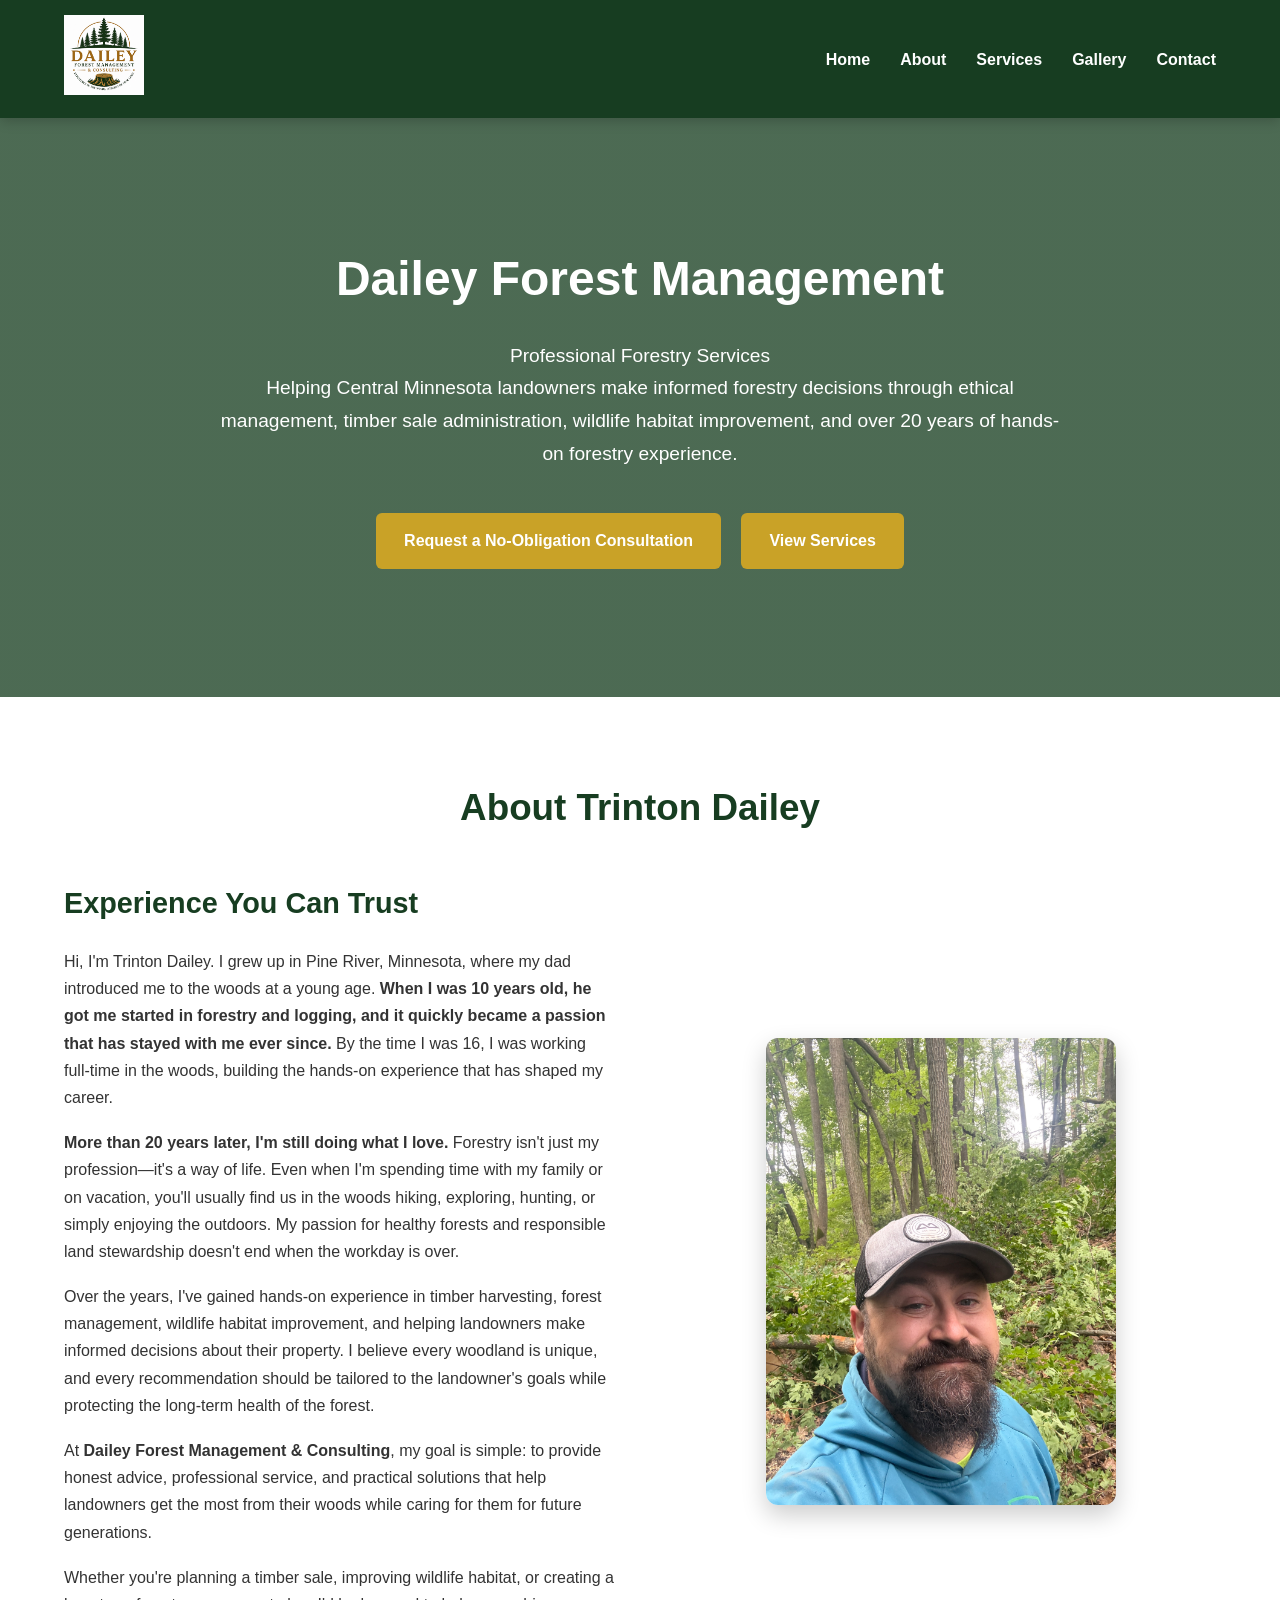
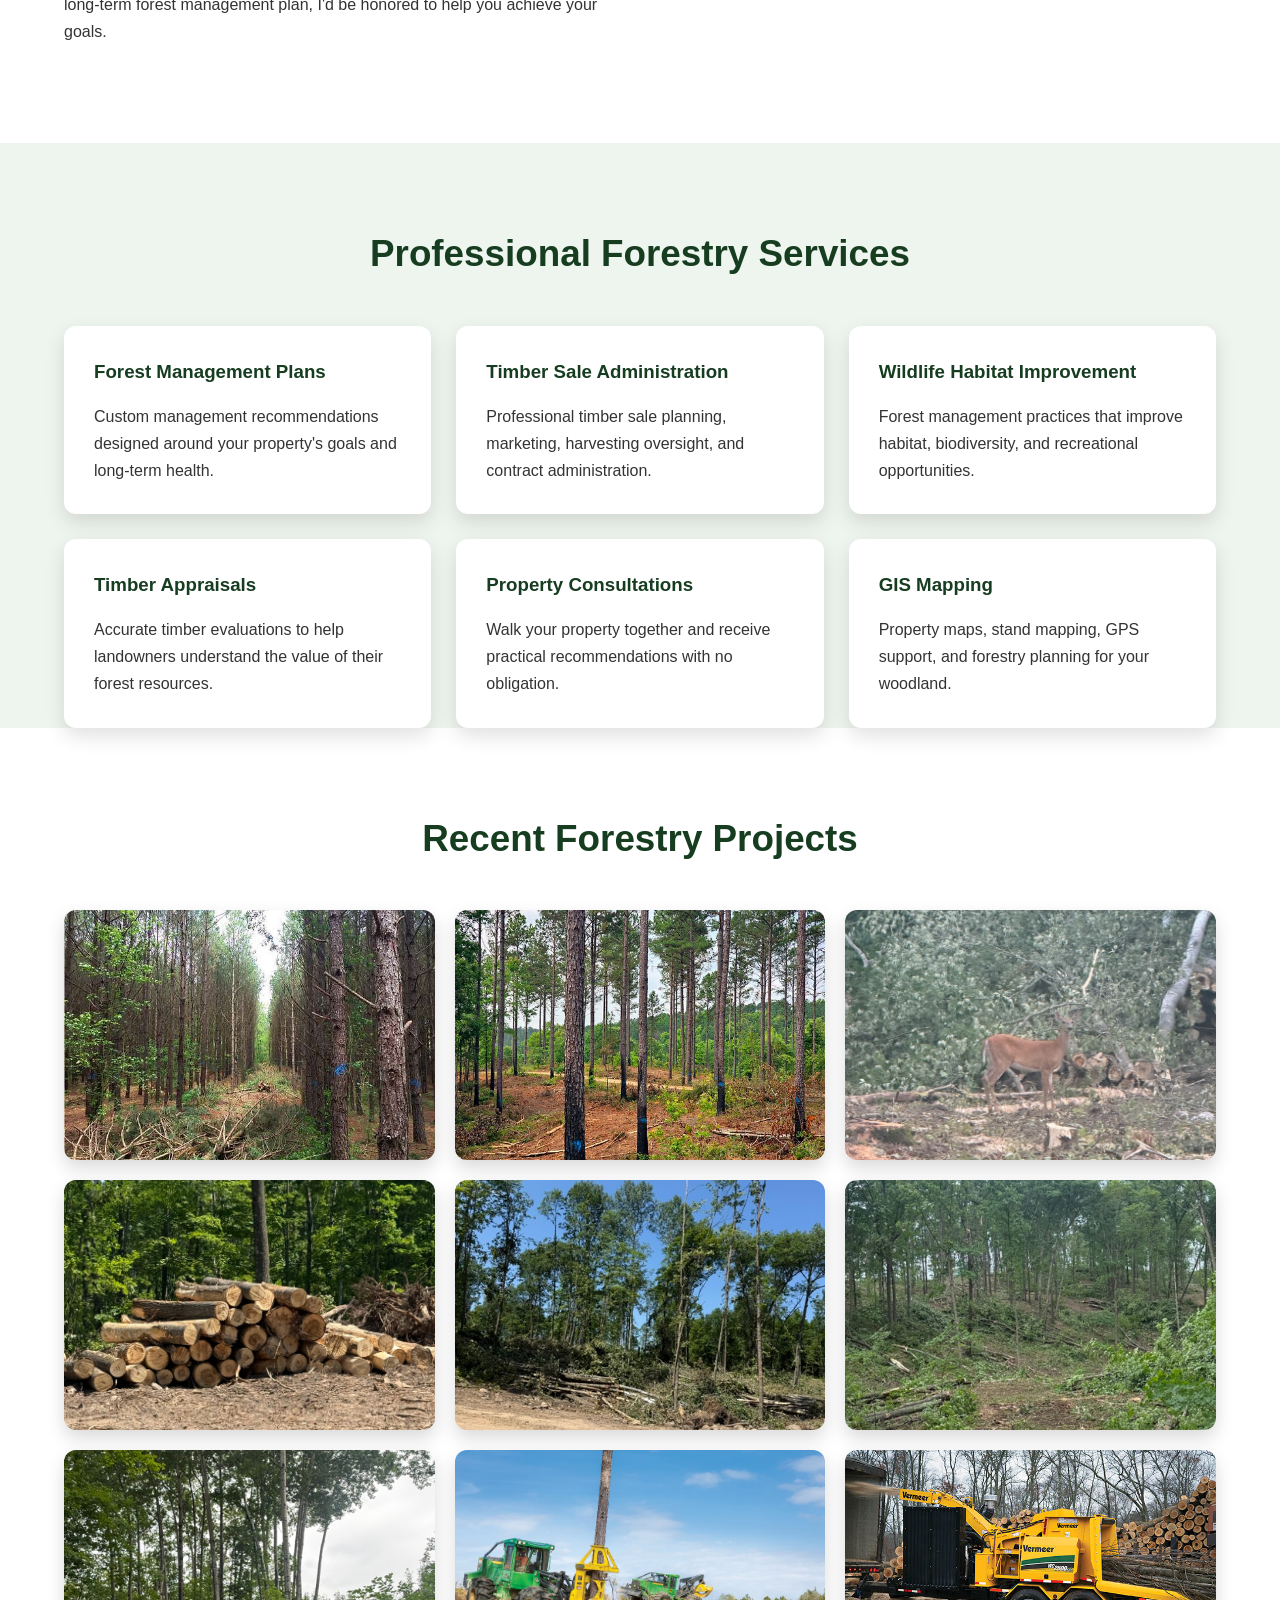
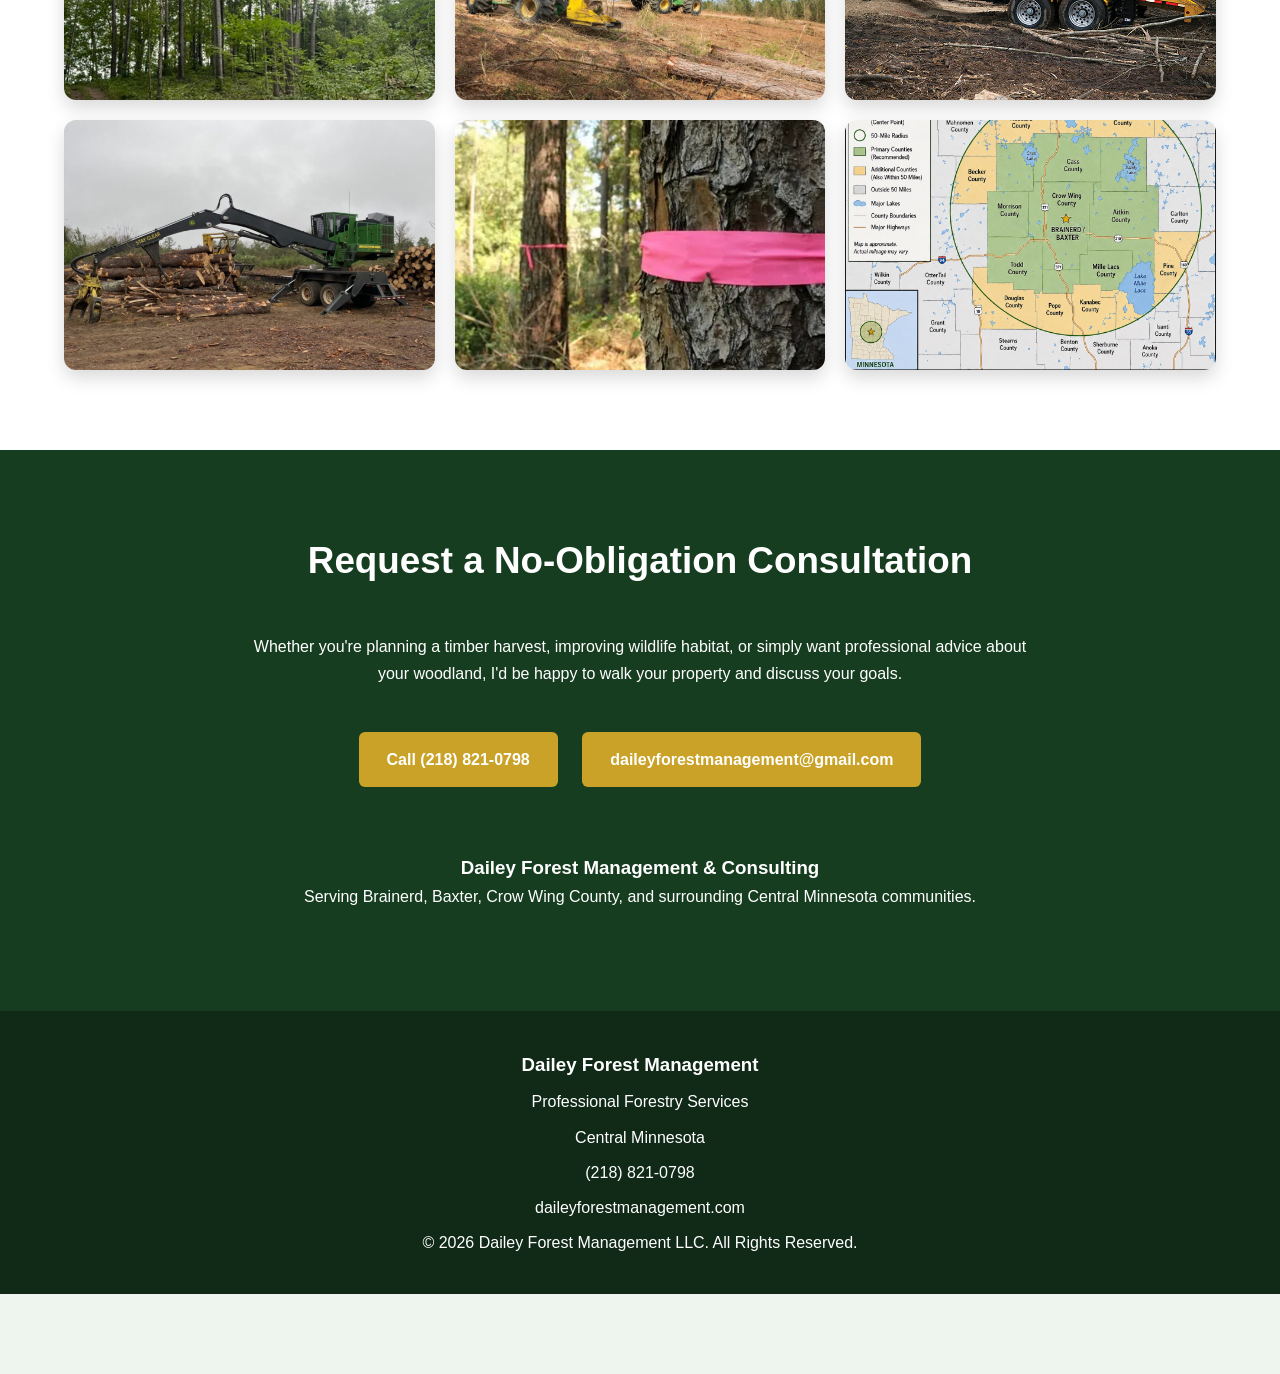
==== index.html @ 6aa0e37b "Update index.html" ====
<!DOCTYPE html>
<html lang="en">

<head>
<meta charset="UTF-8">
<meta name="viewport" content="width=device-width, initial-scale=1.0">

<title>Dailey Forest Management | Central Minnesota Consulting Forester</title>

<meta name="description" content="Professional forest management, timber sale administration, wildlife habitat improvement and consulting forestry services throughout Central Minnesota.">

<link rel="stylesheet" href="style.css">

</head>

<body>

<header>

<div class="container">

<div class="logo">

<img src="images/logo.jpeg" alt="Dailey Forest Management Logo">

</div>

<nav>

<ul>

<li><a href="#home">Home</a></li>
<li><a href="#about">About</a></li>
<li><a href="#services">Services</a></li>
<li><a href="#gallery">Gallery</a></li>
<li><a href="#contact">Contact</a></li>

</ul>

</nav>

</div>

</header>

<section class="hero" id="home">

<div class="hero-content">

<h1>Dailey Forest Management </h1>
<p class="hero-tagline">Professional Forestry Services</p>
<p>
Helping Central Minnesota landowners make informed forestry decisions through ethical management, timber sale administration, wildlife habitat improvement, and over 20 years of hands-on forestry experience.
</p>

<div class="buttons">

<a href="#contact" class="btn">
Request a No-Obligation Consultation
</a>

<a href="#services" class="btn btn-secondary">
View Services
</a>

</div>

</div>

</section><section id="about">

<div class="container">

<h2>About Trinton Dailey</h2>

<div class="about-grid">

<div>

<h3>Experience You Can Trust</h3>

<p>
Hi, I'm Trinton Dailey. I grew up in Pine River, Minnesota, where my dad introduced me to the woods at a young age. <strong>When I was 10 years old, he got me started in forestry and logging, and it quickly became a passion that has stayed with me ever since.</strong> By the time I was 16, I was working full-time in the woods, building the hands-on experience that has shaped my career.
</p>

<p>
<strong>More than 20 years later, I'm still doing what I love.</strong> Forestry isn't just my profession—it's a way of life. Even when I'm spending time with my family or on vacation, you'll usually find us in the woods hiking, exploring, hunting, or simply enjoying the outdoors. My passion for healthy forests and responsible land stewardship doesn't end when the workday is over.
</p>

<p>
Over the years, I've gained hands-on experience in timber harvesting, forest management, wildlife habitat improvement, and helping landowners make informed decisions about their property. I believe every woodland is unique, and every recommendation should be tailored to the landowner's goals while protecting the long-term health of the forest.
</p>

<p>
At <strong>Dailey Forest Management &amp; Consulting</strong>, my goal is simple: to provide honest advice, professional service, and practical solutions that help landowners get the most from their woods while caring for them for future generations.
</p>

<p>
Whether you're planning a timber sale, improving wildlife habitat, or creating a long-term forest management plan, I'd be honored to help you achieve your goals.
</p>

</div>

<div>

<img src="images/IMG_5851.jpeg" alt="Trinton Dailey in the woods">

</div>

</div>

</div>

</section>

<section id="services">

<div class="container">

<h2>Professional Forestry Services</h2>

<div class="services-grid">

<div class="service-card">

<h3>Forest Management Plans</h3>

<p>
Custom management recommendations designed around your property's goals and long-term health.
</p>

</div>

<div class="service-card">

<h3>Timber Sale Administration</h3>

<p>
Professional timber sale planning, marketing, harvesting oversight, and contract administration.
</p>

</div>

<div class="service-card">

<h3>Wildlife Habitat Improvement</h3>

<p>
Forest management practices that improve habitat, biodiversity, and recreational opportunities.
</p>

</div>

<div class="service-card">

<h3>Timber Appraisals</h3>

<p>
Accurate timber evaluations to help landowners understand the value of their forest resources.
</p>

</div>

<div class="service-card">

<h3>Property Consultations</h3>

<p>
Walk your property together and receive practical recommendations with no obligation.
</p>

</div>

<div class="service-card">

<h3>GIS Mapping</h3>

<p>
Property maps, stand mapping, GPS support, and forestry planning for your woodland.
</p>

</div>

</div>

</div>

<section id="gallery">

<div class="container">

<h2>Recent Forestry Projects</h2>

<div class="gallery-grid">

<img src="images/IMG_5649.jpeg" alt="Forest management project">

<img src="images/IMG_5650.jpeg" alt="Timber stand">

<img src="images/IMG_5733.jpeg" alt="Woodland management">

<img src="images/IMG_5825.jpeg" alt="Forestry work">

<img src="images/IMG_5824.JPG" alt="Forest management">

<img src="images/IMG_5854.JPG" alt="Forestry project">

<img src="images/IMG_5856.JPG" alt="Timber management">

<img src="images/buncher and skidder.jpg" alt="Logging equipment">

<img src="images/chipper.jpg" alt="Wood chipping operation">

<img src="images/log loader.png" alt="Log loader">

<img src="images/marked trees.webp" alt="Marked timber trees">

<img src="images/service area map.jpeg" alt="Service area map">

</div>

</div>

</section>
<section id="contact">

<div class="container center">

<h2>Request a No-Obligation Consultation</h2>

<p>
Whether you're planning a timber harvest, improving wildlife habitat, or simply want professional advice about your woodland, I'd be happy to walk your property and discuss your goals.
</p>

<div class="buttons">

<a class="btn" href="tel:2188210798">
Call (218) 821-0798
</a>

<a class="btn btn-secondary" href="mailto:daileyforestmanagement@gmail.com">
daileyforestmanagement@gmail.com
</a>

</div>

<br><br>

<h3>Dailey Forest Management & Consulting</h3>

<p>
Serving Brainerd, Baxter, Crow Wing County, and surrounding Central Minnesota communities.
</p>

</div>

</section>

<footer>
  <div class="container center">

    <h3>Dailey Forest Management</h3>

    <p>Professional Forestry Services</p>

    <p>Central Minnesota</p>

    <p>(218) 821-0798</p>

    <p>daileyforestmanagement.com</p>

    <p>&copy; 2026 Dailey Forest Management LLC. All Rights Reserved.</p>

  </div>
</footer>

</body>

</html>
---- style.css ----
/* ===================================
   Dailey Forest Management
   Clean Website Styles
=================================== */

* {
    margin: 0;
    padding: 0;
    box-sizing: border-box;
}

html {
    scroll-behavior: smooth;
}

body {
    font-family: Arial, Helvetica, sans-serif;
    background: #f5f5f2;
    color: #333;
    line-height: 1.7;
}

.container {
    width: 90%;
    max-width: 1200px;
    margin: auto;
}

/* ======================
   Header
====================== */

header {
    position: sticky;
    top: 0;
    background: #173d21;
    z-index: 1000;
    box-shadow: 0 3px 12px rgba(0,0,0,.2);
}

header .container {
    display: flex;
    justify-content: space-between;
    align-items: center;
    padding: 15px 0;
}

.logo img {
    height: 80px;
    width: auto;
}

nav ul {
    list-style: none;
    display: flex;
    gap: 30px;
}

nav a {
    color: white;
    text-decoration: none;
    font-weight: bold;
}

nav a:hover {
    color: #d7b64a;
}

/* ======================
   Hero
====================== */

.hero {
    background: linear-gradient(rgba(20,60,30,.75), rgba(20,60,30,.75));
    color: white;
    text-align: center;
    padding: 120px 20px;
}

.hero h1 {
    font-size: 3rem;
    margin-bottom: 20px;
}

.hero p {
    max-width: 850px;
    margin: auto;
    font-size: 1.2rem;
}

.buttons {
    margin-top: 35px;
}

.btn {
    display: inline-block;
    background: #c9a227;
    color: white;
    padding: 14px 28px;
    text-decoration: none;
    border-radius: 6px;
    margin: 8px;
    font-weight: bold;
}

.btn:hover {
    background: #a98717;
}/* ======================
   Sections
====================== */

section {
    padding: 80px 0;
}

section h2 {
    text-align: center;
    color: #173d21;
    font-size: 2.3rem;
    margin-bottom: 40px;
}

/* ======================
   About
====================== */

#about {
    background: white;
}

.about-grid {
    display: grid;
    grid-template-columns: 1fr 1fr;
    gap: 50px;
    align-items: center;
}

.about-grid img {
    width: 100%;
    max-width: 350px;
    height: auto;
    display: block;
    margin: 0 auto;
    border-radius: 12px;
    box-shadow: 0 10px 25px rgba(0,0,0,.2);
}

.about-grid h3 {
    color: #173d21;
    font-size: 1.8rem;
    margin-bottom: 20px;
}

.about-grid p {
    margin-bottom: 18px;
}

/* ======================
   Services
====================== */

#services {
    background: #eef4ee;
}

.services-grid {
    display: grid;
    grid-template-columns: repeat(auto-fit, minmax(280px, 1fr));
    gap: 25px;
}

.service-card {
    background: white;
    padding: 30px;
    border-radius: 12px;
    box-shadow: 0 8px 20px rgba(0,0,0,.12);
    transition: transform .25s ease;
}

.service-card:hover {
    transform: translateY(-6px);
}

.service-card h3 {
    color: #173d21;
    margin-bottom: 15px;
}

/* ======================
   Gallery
====================== */

#gallery {
    background: white;
}

.gallery-grid {
    display: grid;
    grid-template-columns: repeat(auto-fit, minmax(280px, 1fr));
    gap: 20px;
}

.gallery-grid img {
    width: 100%;
    height: 250px;
    object-fit: cover;
    border-radius: 12px;
    box-shadow: 0 8px 18px rgba(0,0,0,.15);
}/* ======================
   Contact
====================== */

#contact {
    background: #173d21;
    color: white;
    text-align: center;
}

#contact h2,
#contact h3 {
    color: white;
}

#contact p {
    max-width: 800px;
    margin: 0 auto 20px;
}

#contact .btn {
    margin: 10px;
}

/* ======================
   Footer
====================== */

footer {
    background: #102a17;
    color: white;
    text-align: center;
    padding: 30px 20px;
}

footer p,
footer h3 {
    margin: 8px 0;
}

/* ======================
   Mobile
====================== */

@media (max-width: 768px) {

    header .container {
        flex-direction: column;
        gap: 15px;
    }

    nav ul {
        flex-wrap: wrap;
        justify-content: center;
        gap: 15px;
    }

    .hero {
        padding: 80px 20px;
    }

    .hero h1 {
        font-size: 2.2rem;
    }

    .about-grid {
        grid-template-columns: 1fr;
        text-align: center;
    }

    .about-grid img {
        max-width: 300px;
    }

    section h2 {
        font-size: 2rem;
    }
}
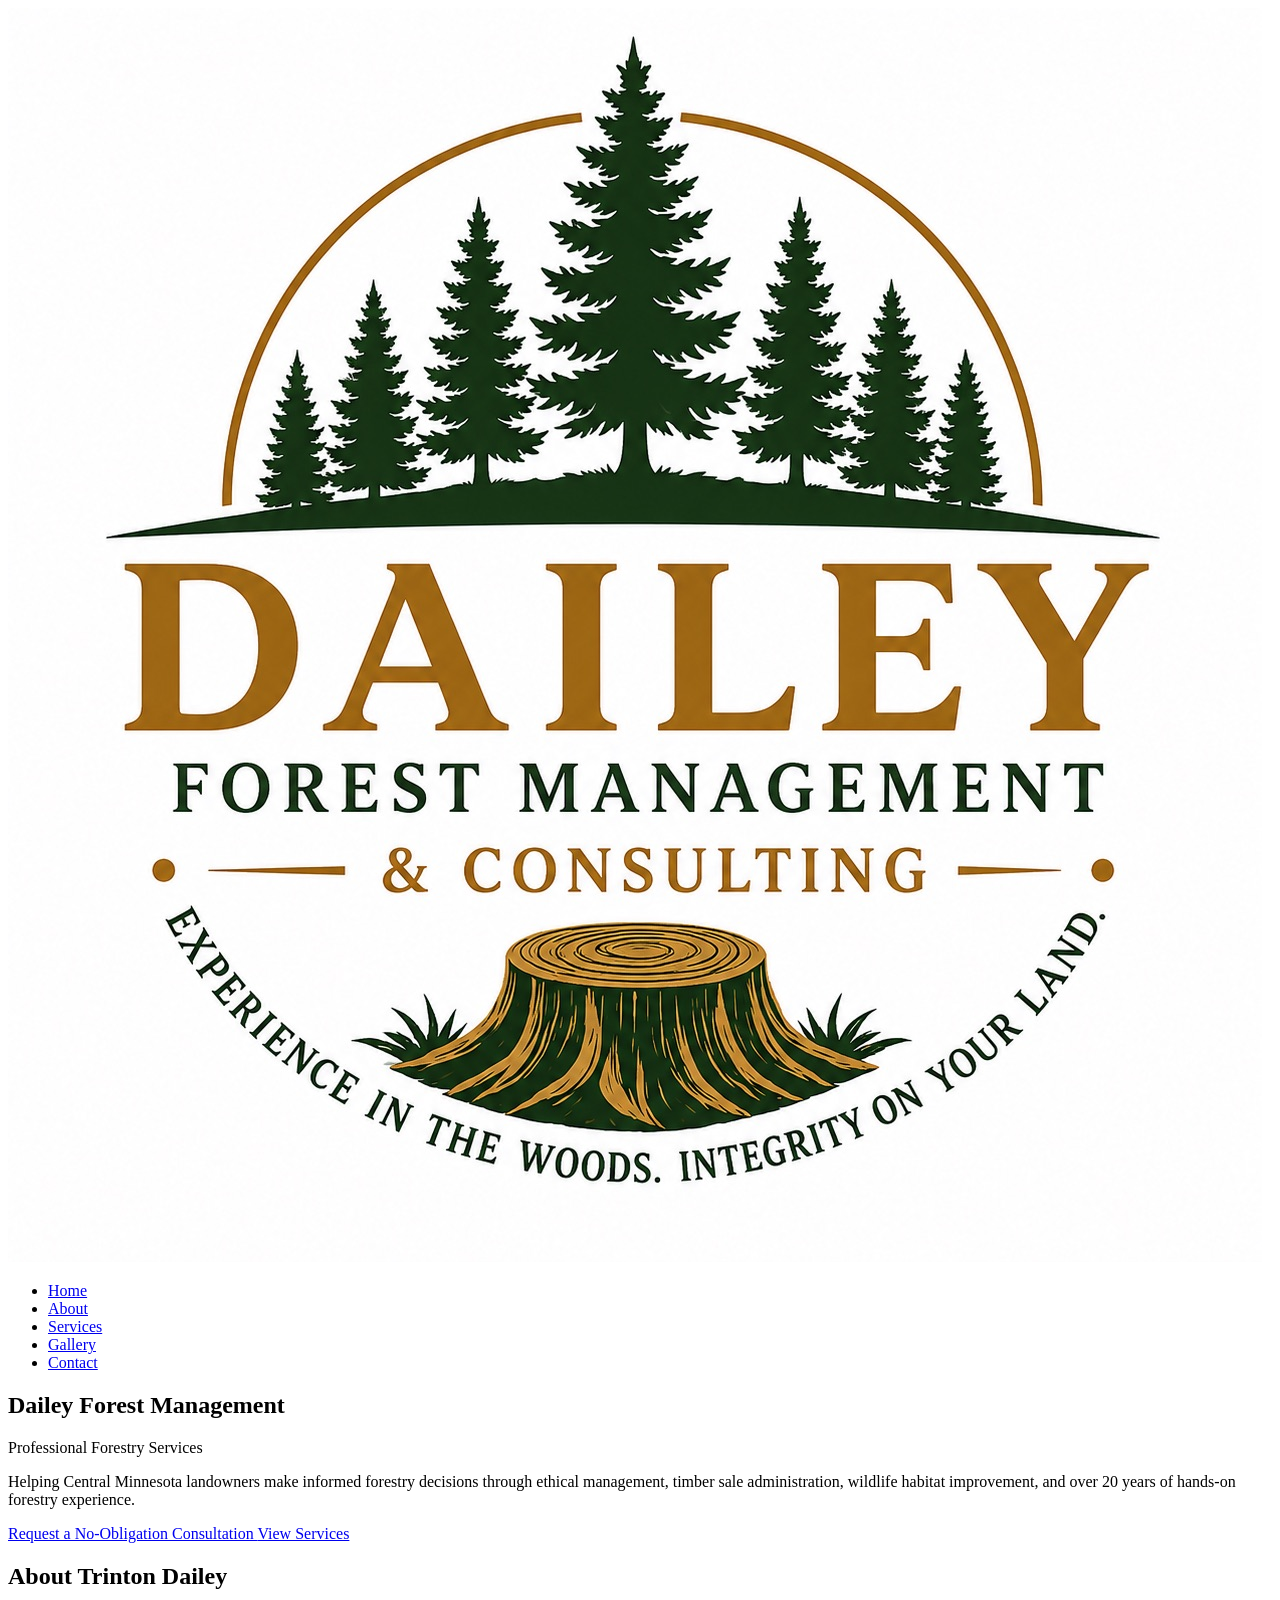
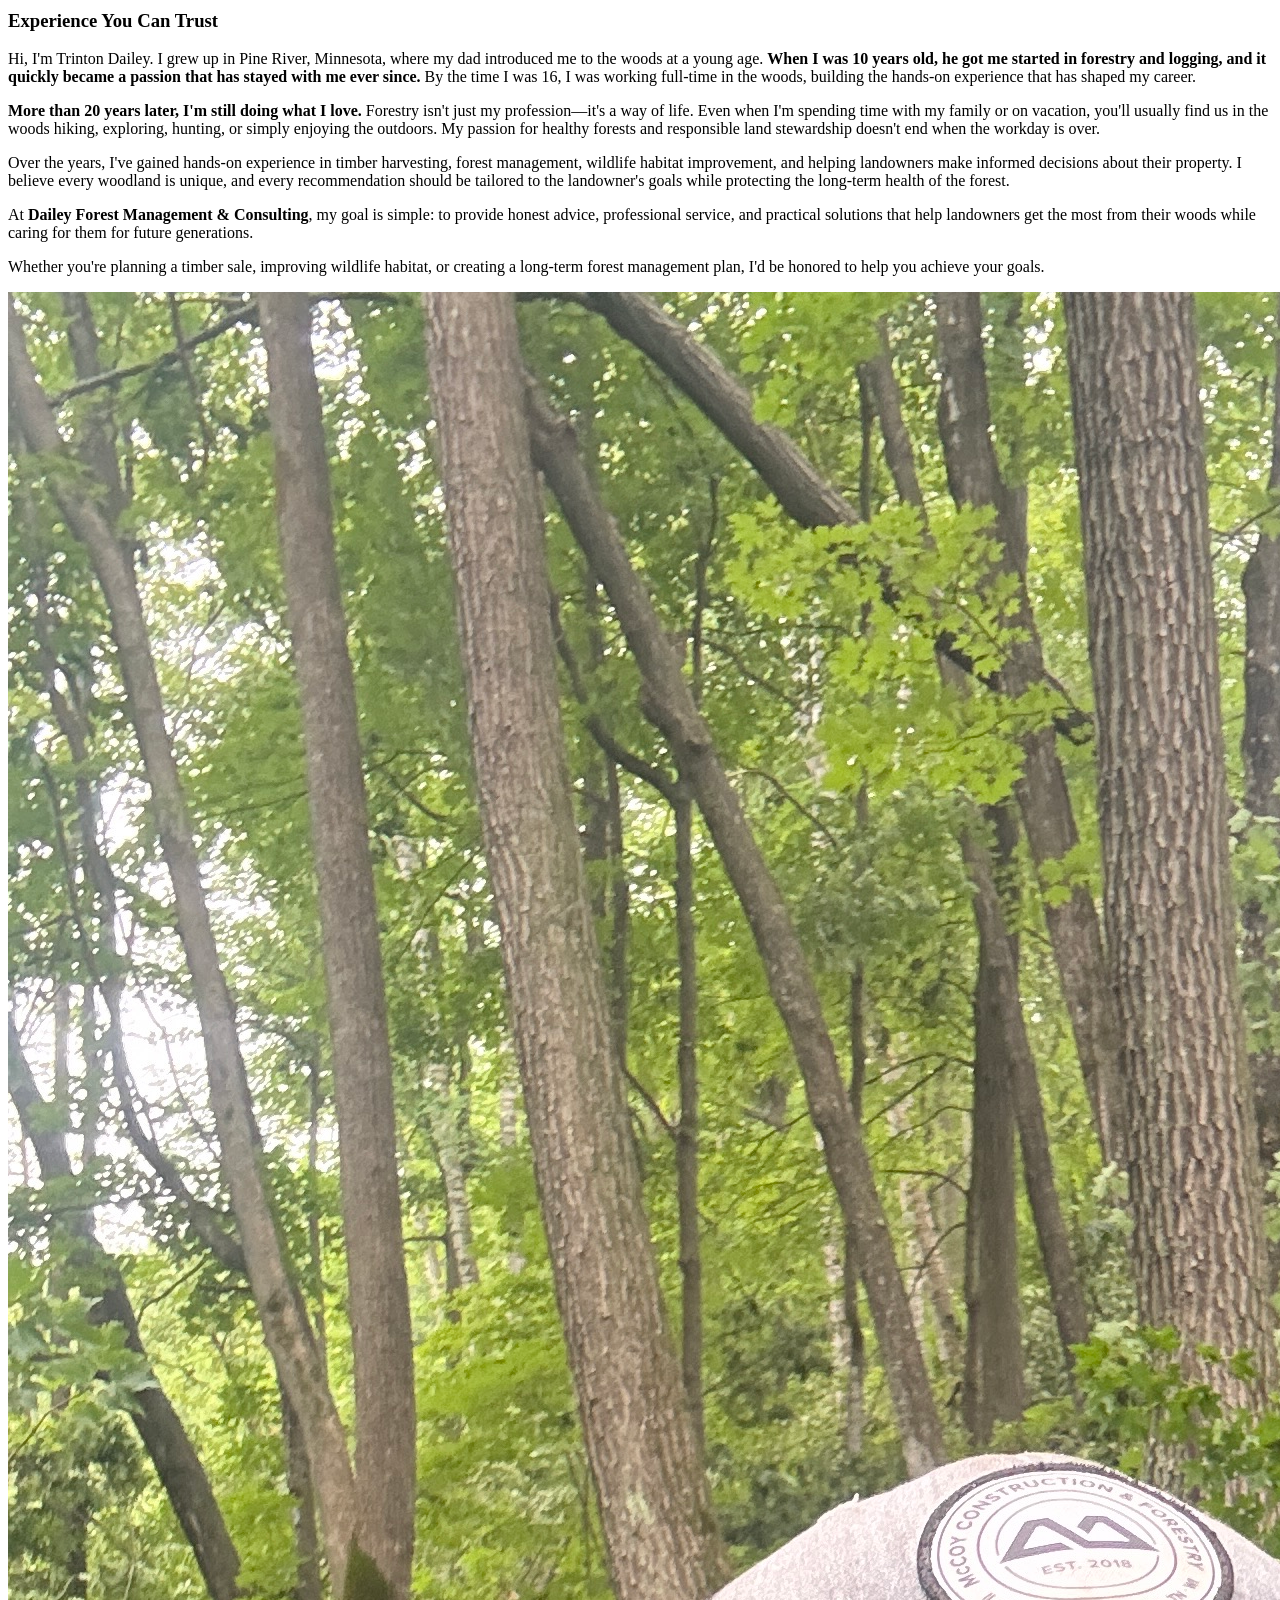
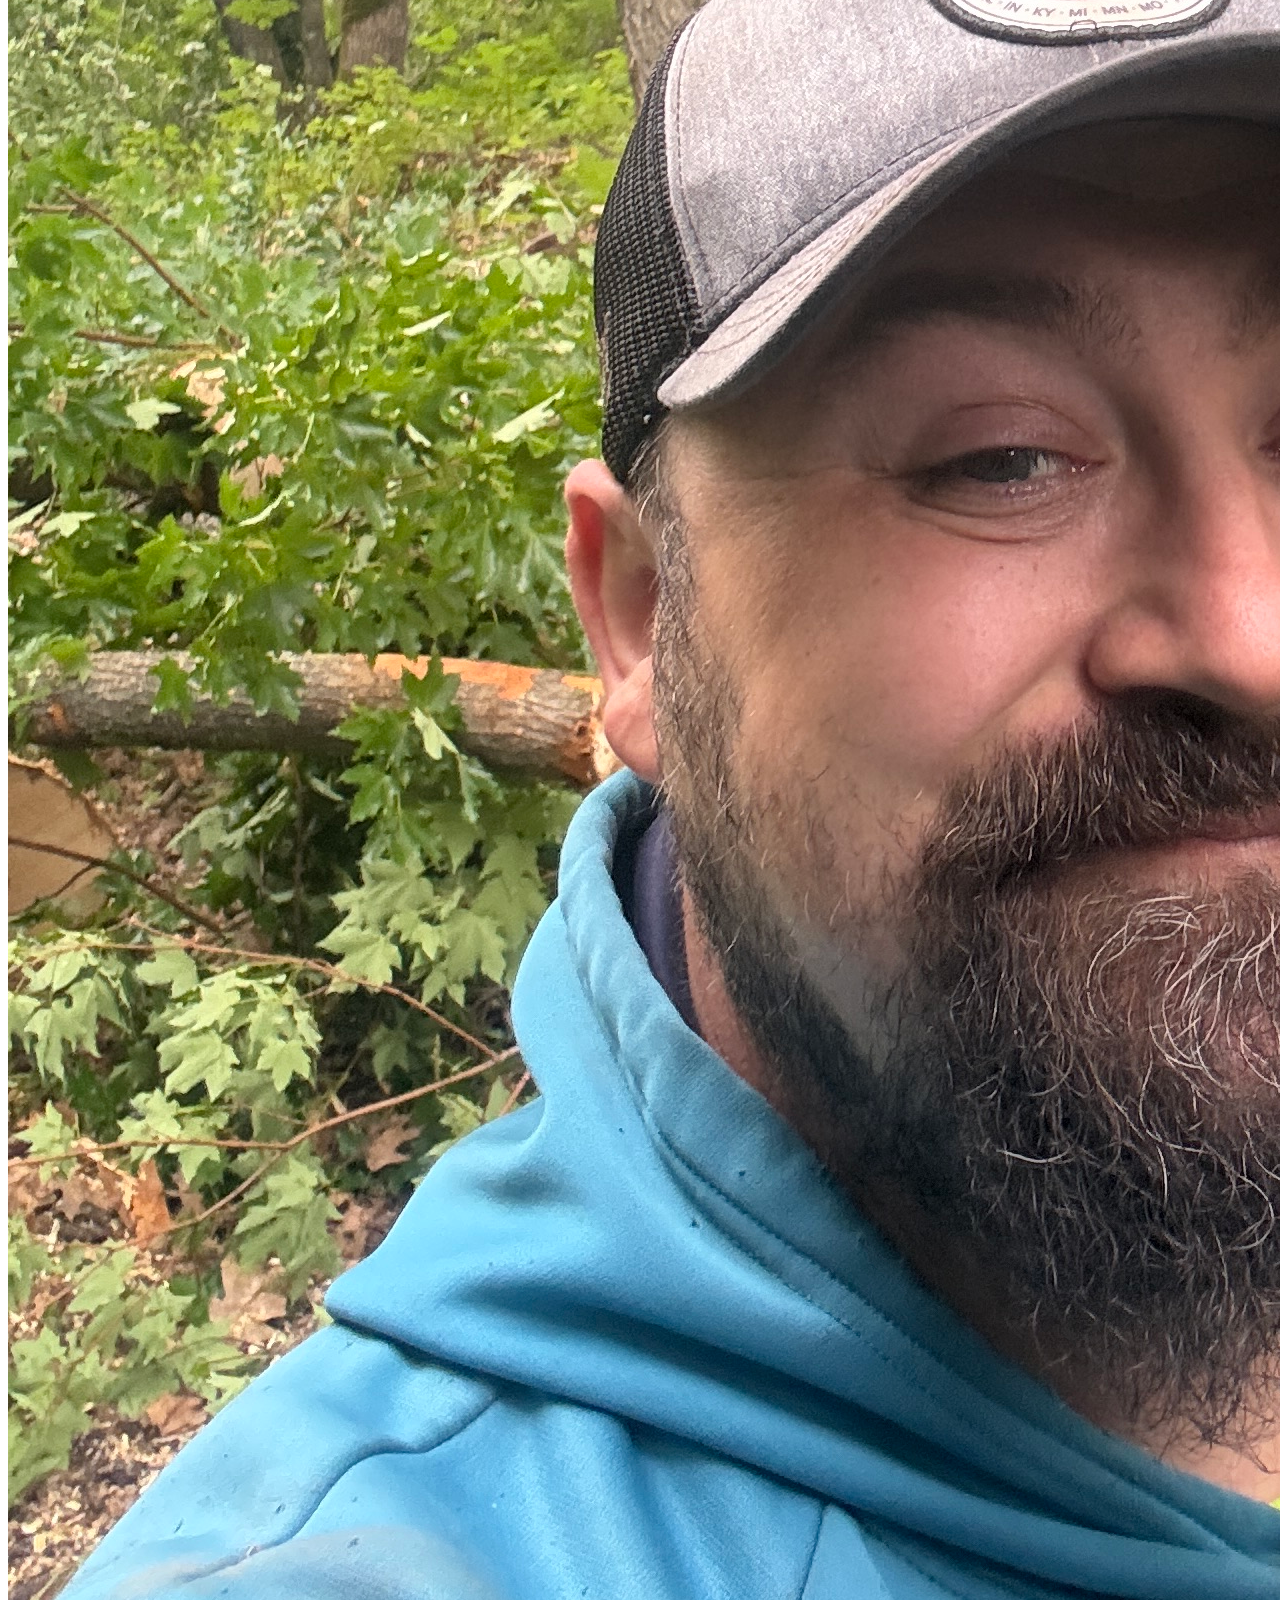
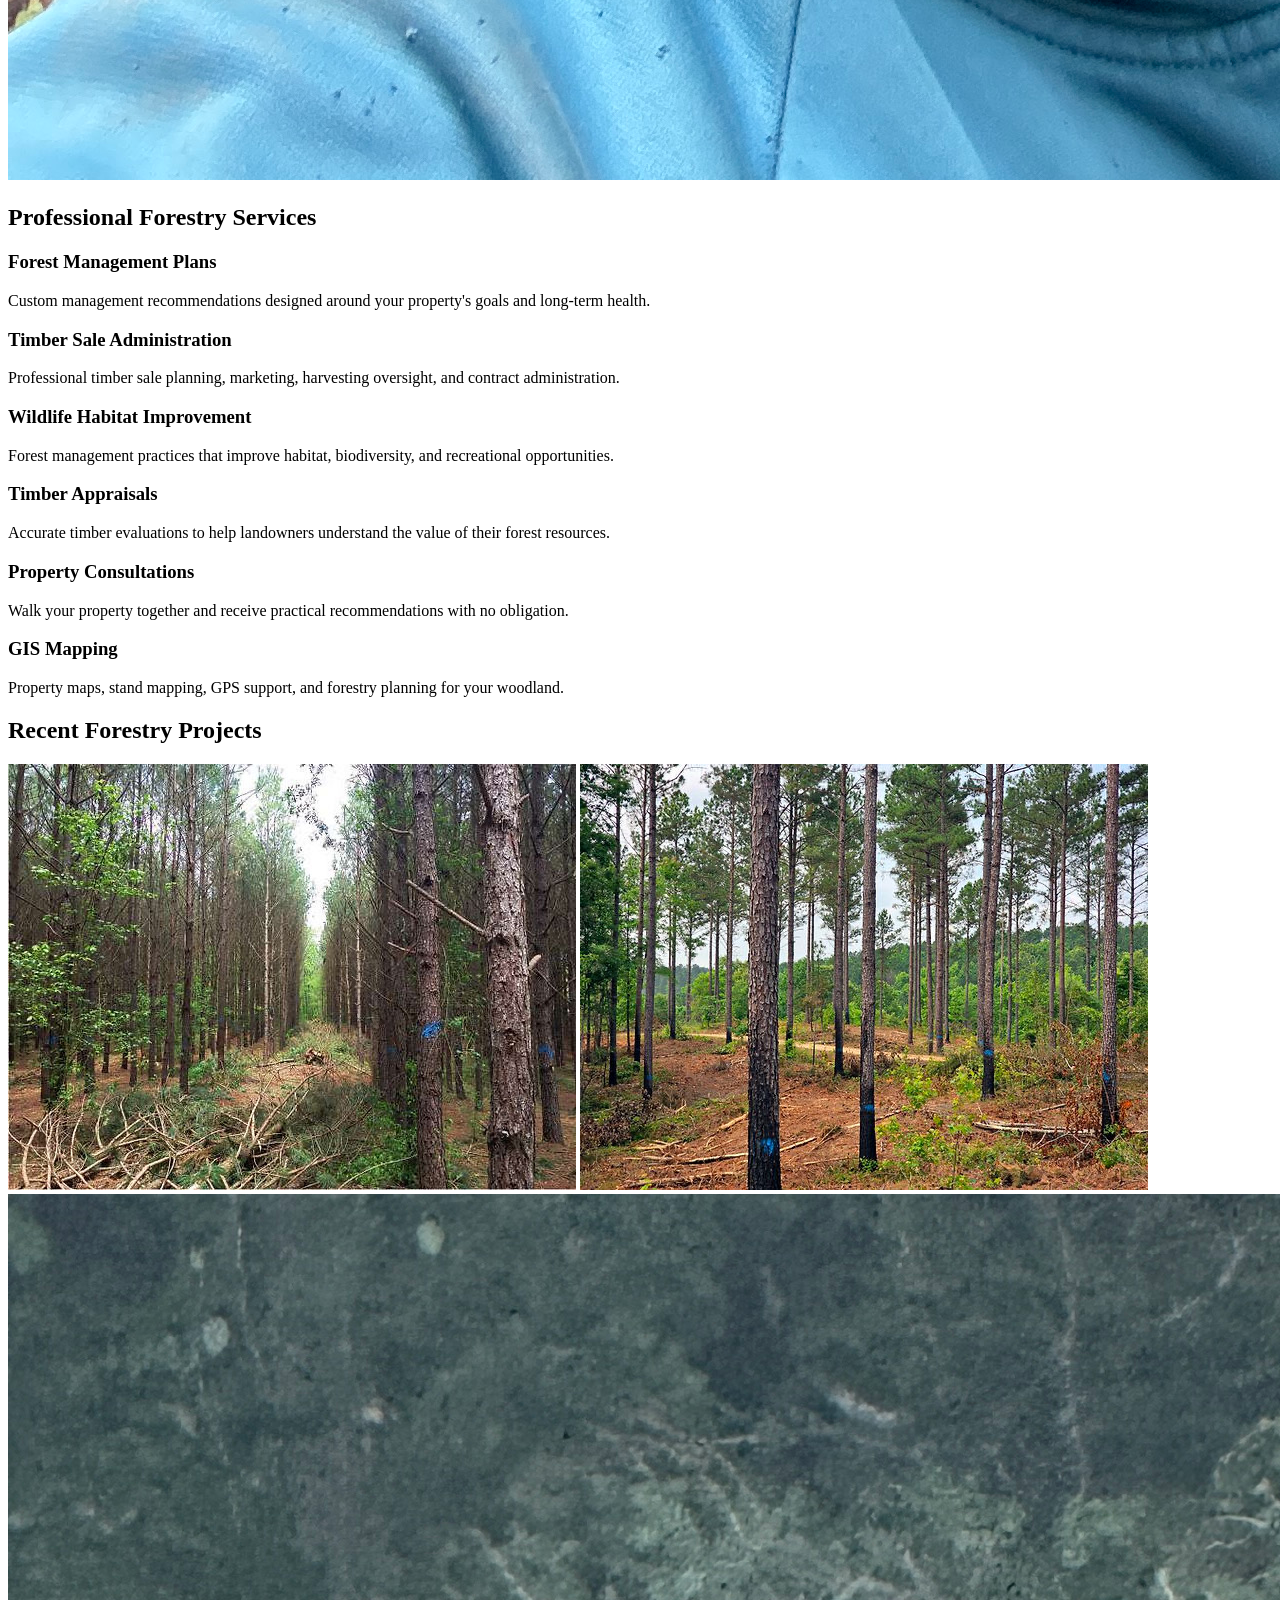
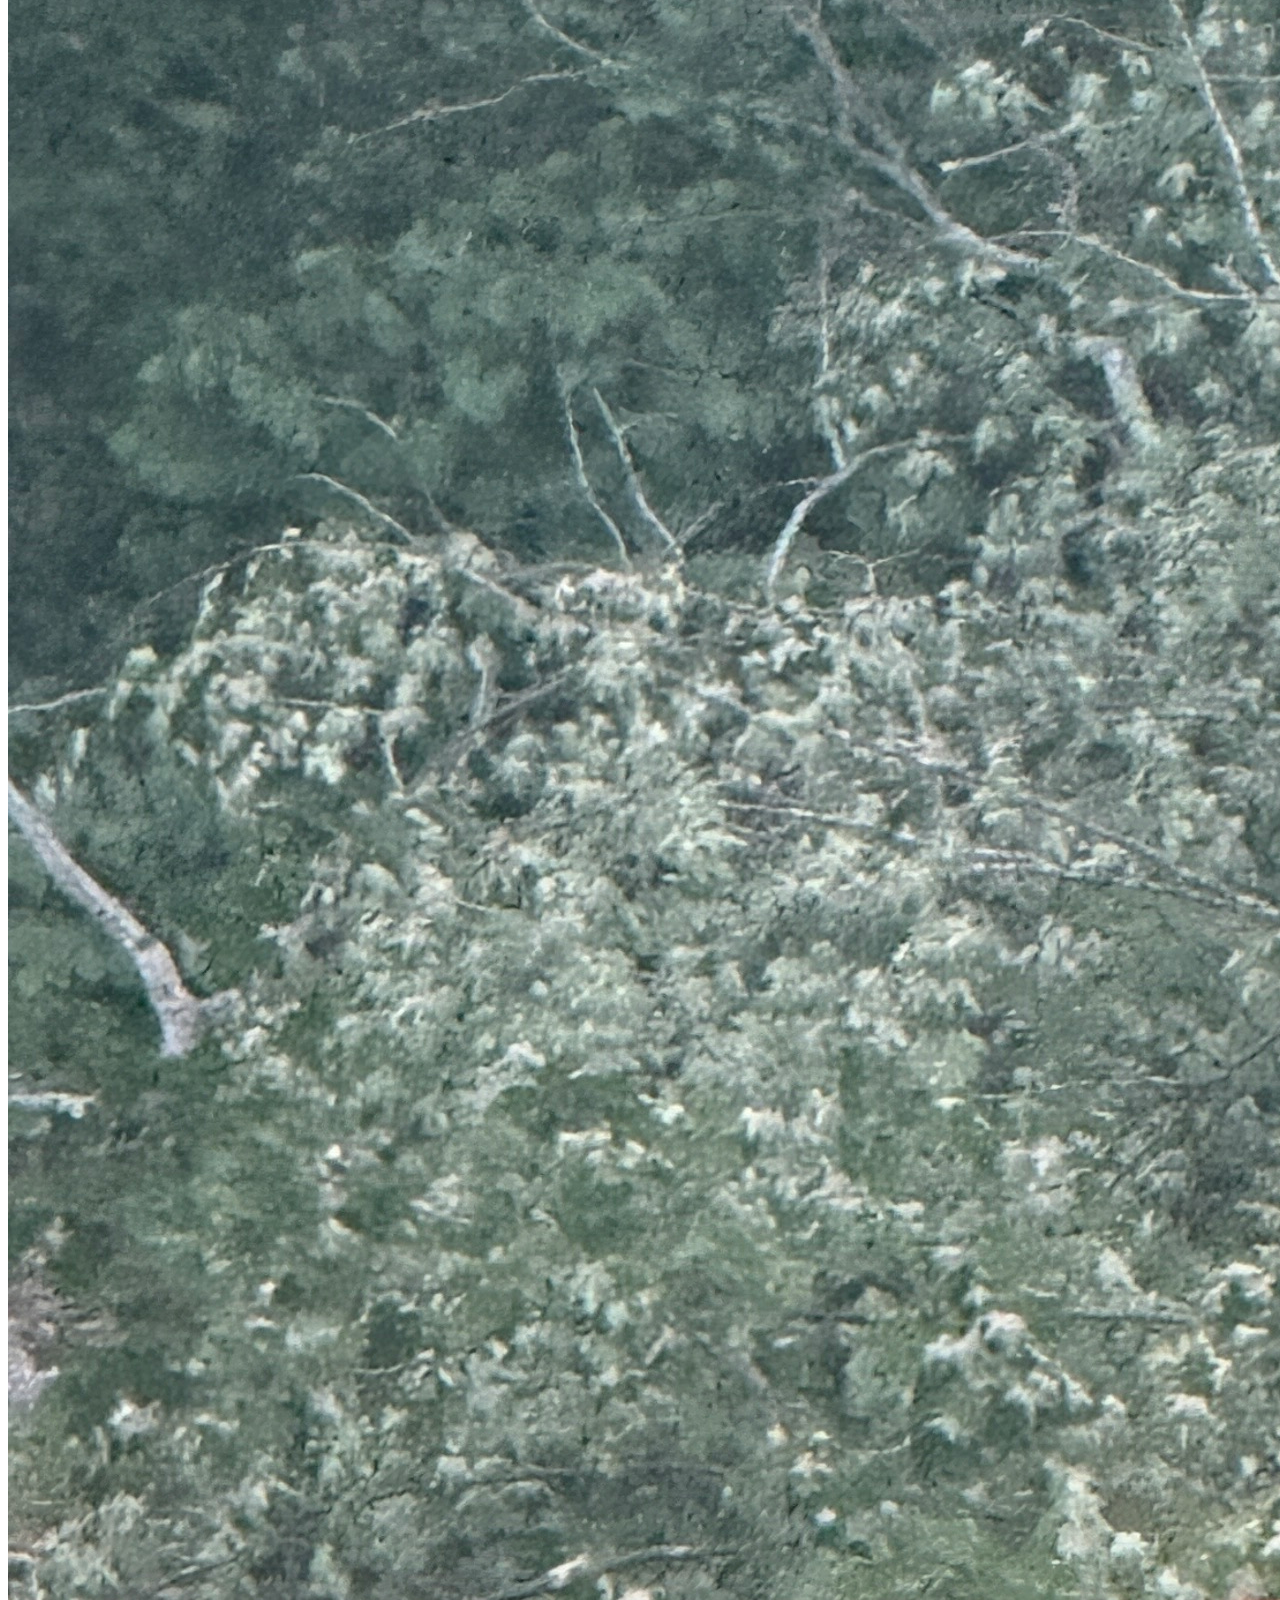
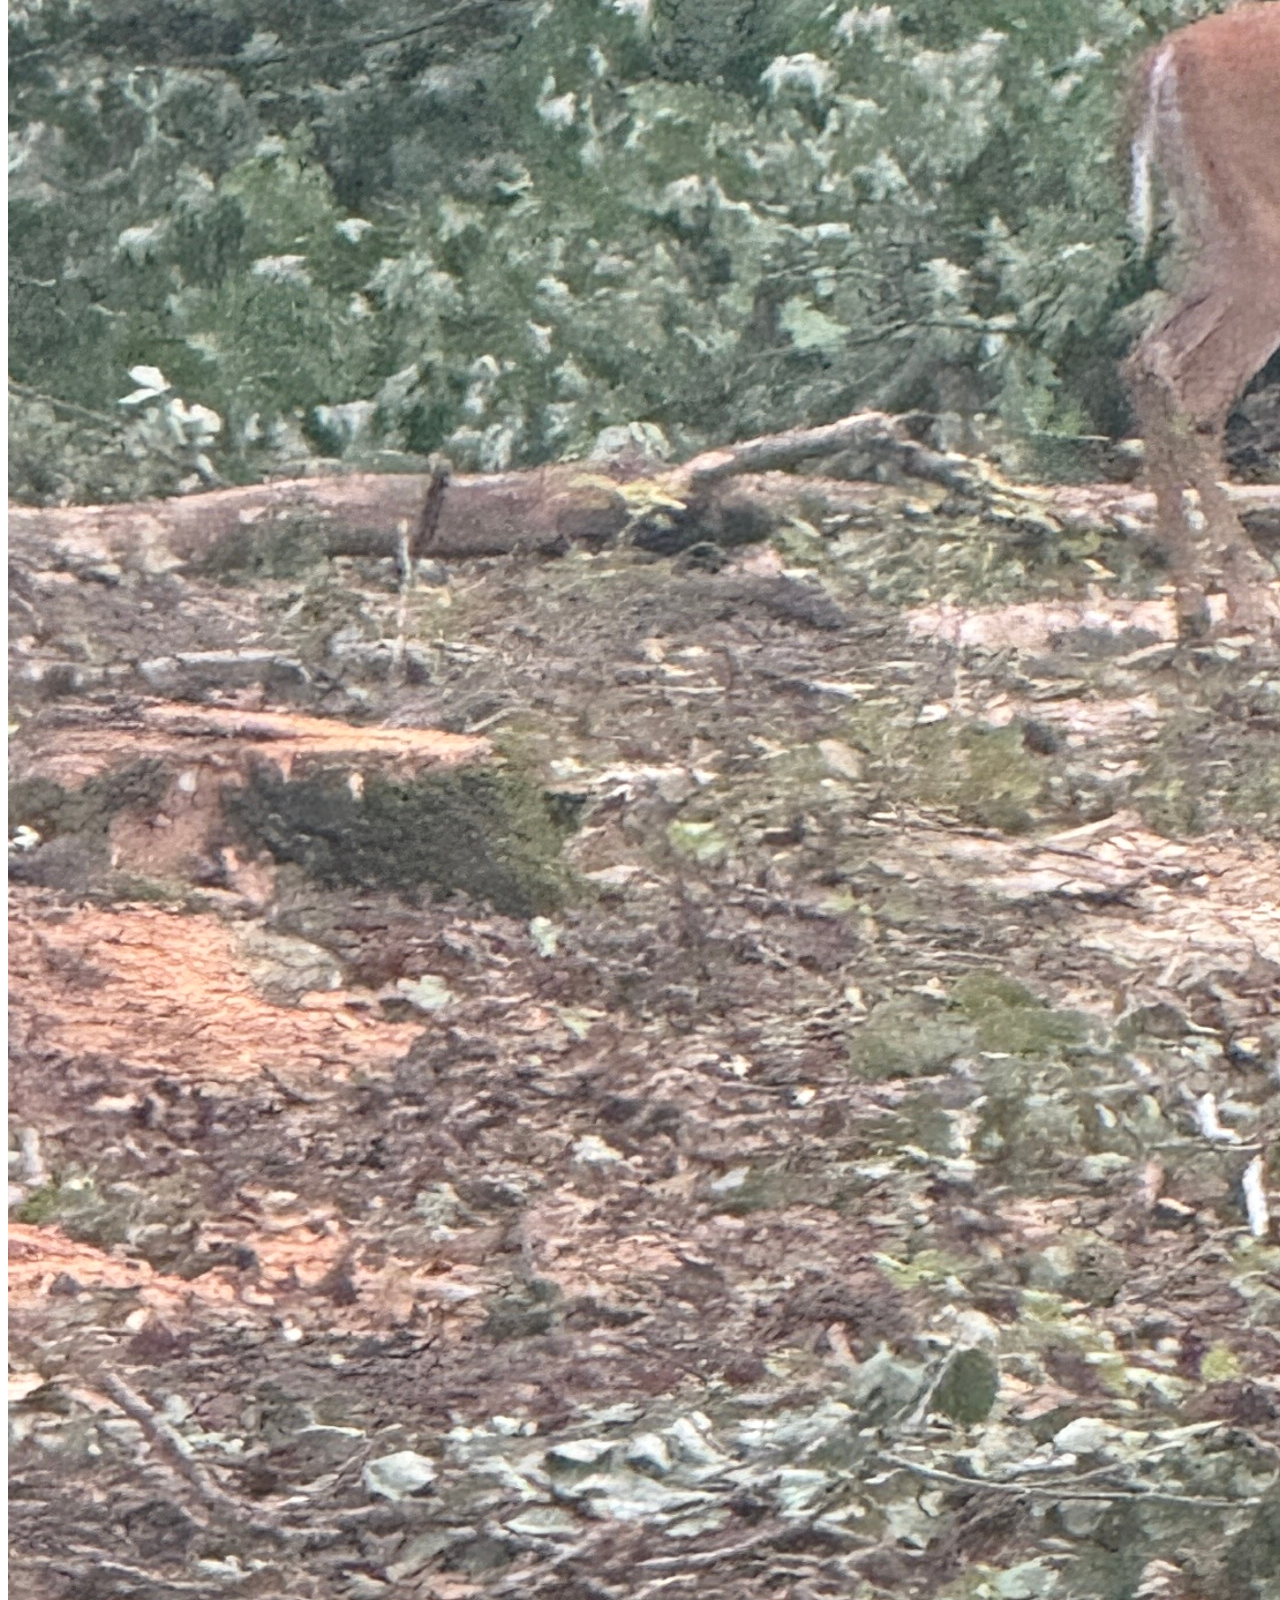
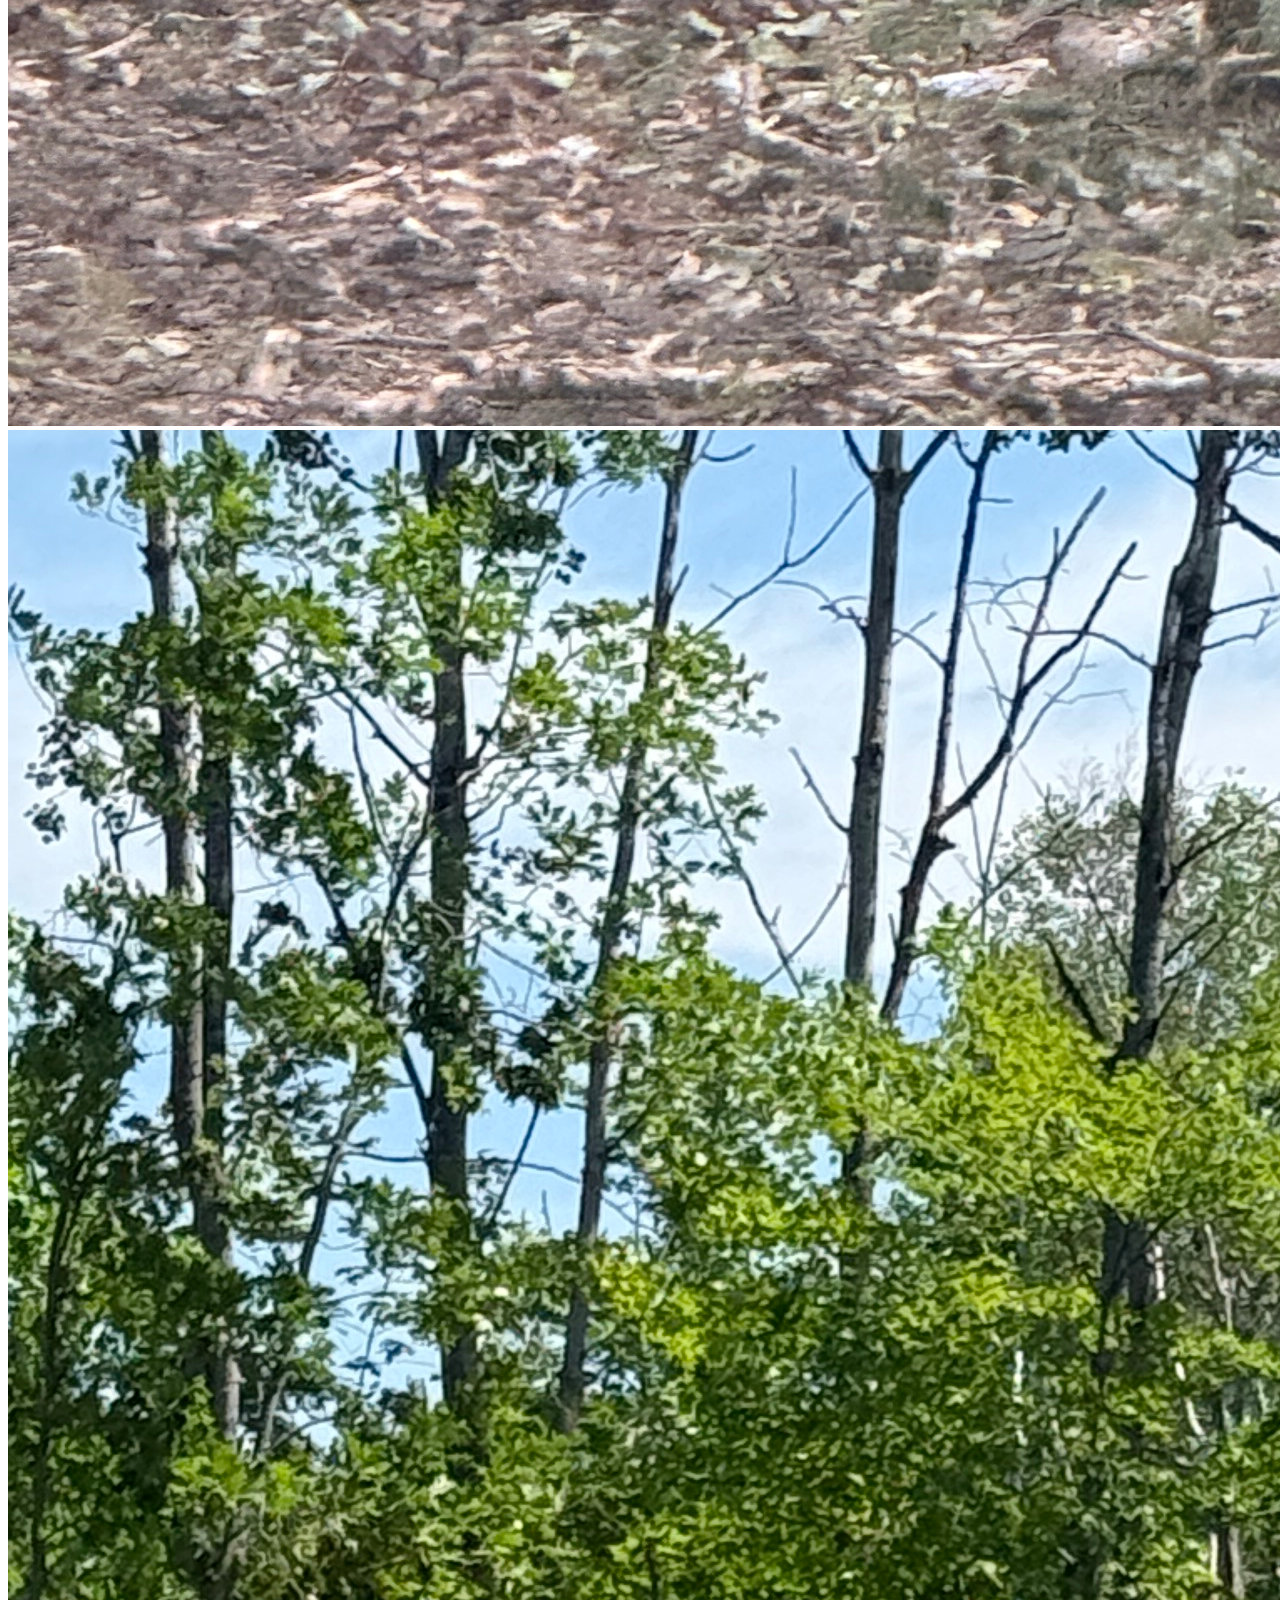
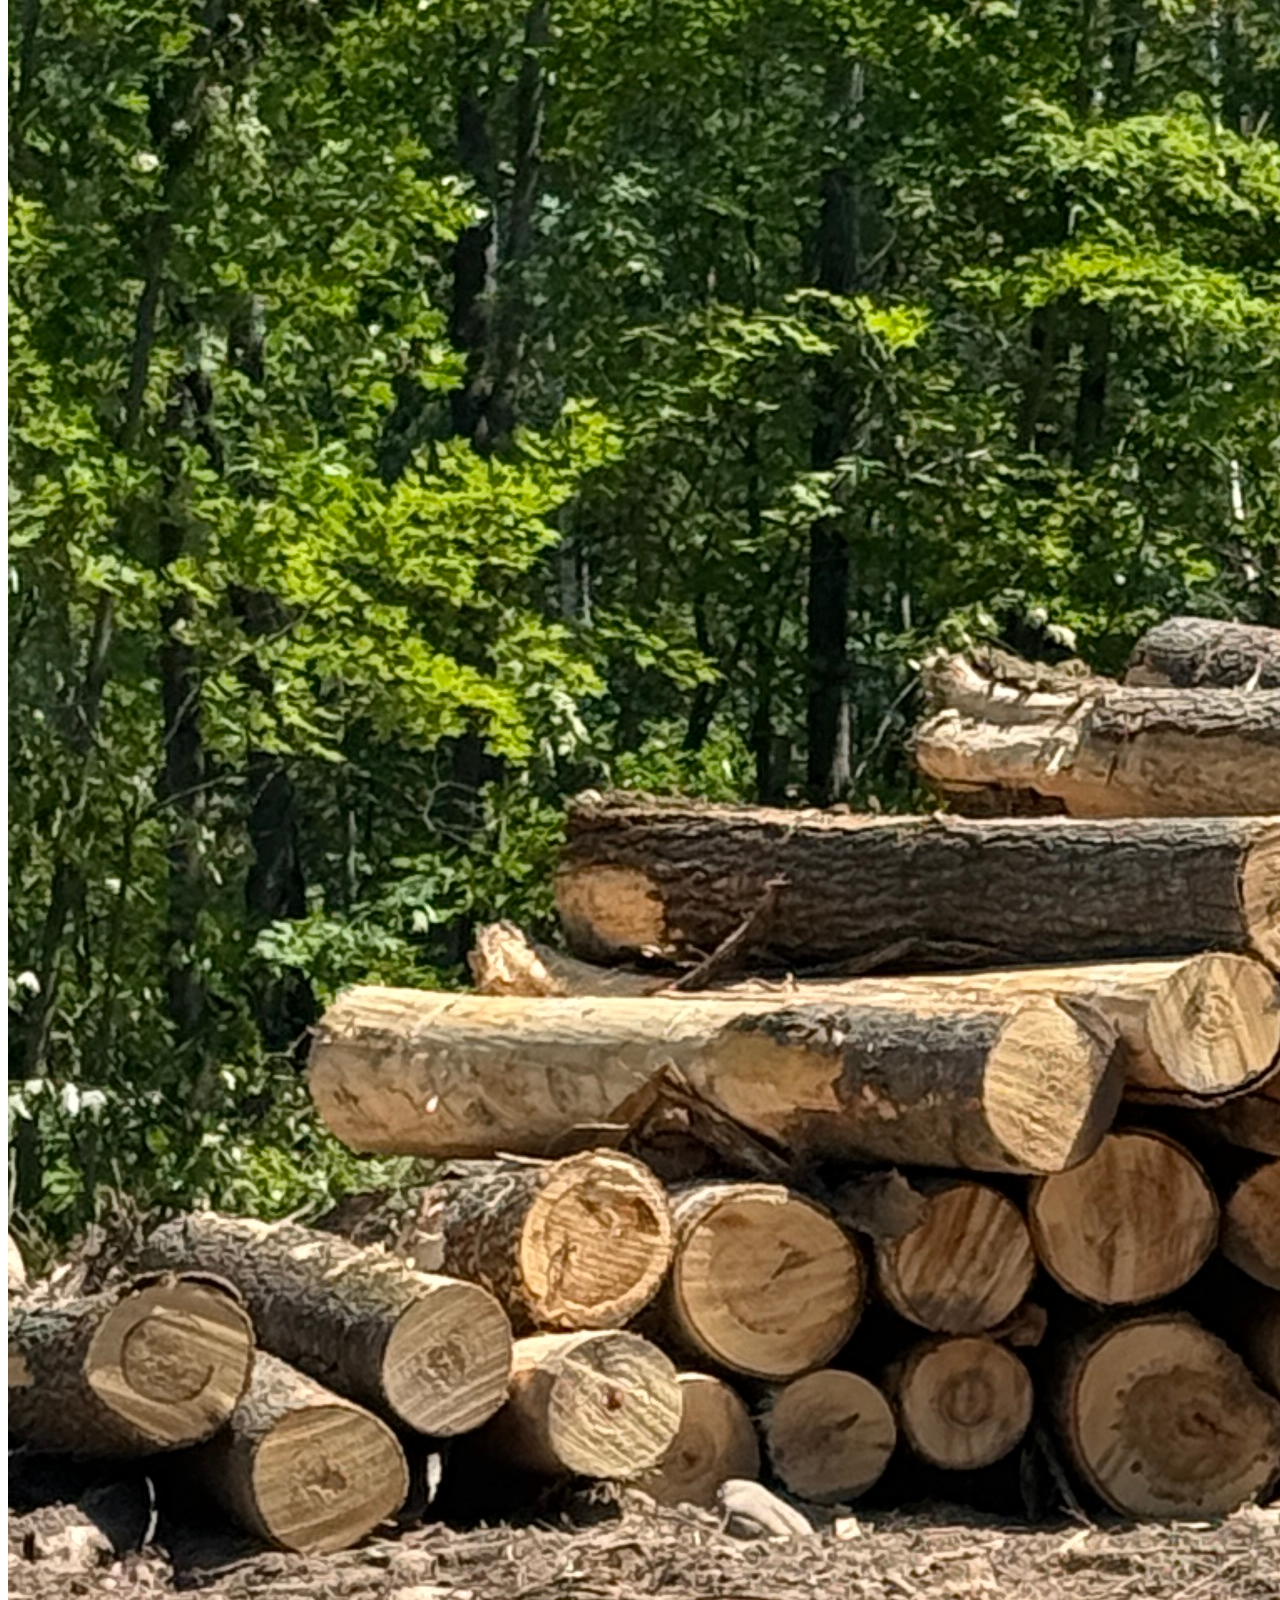
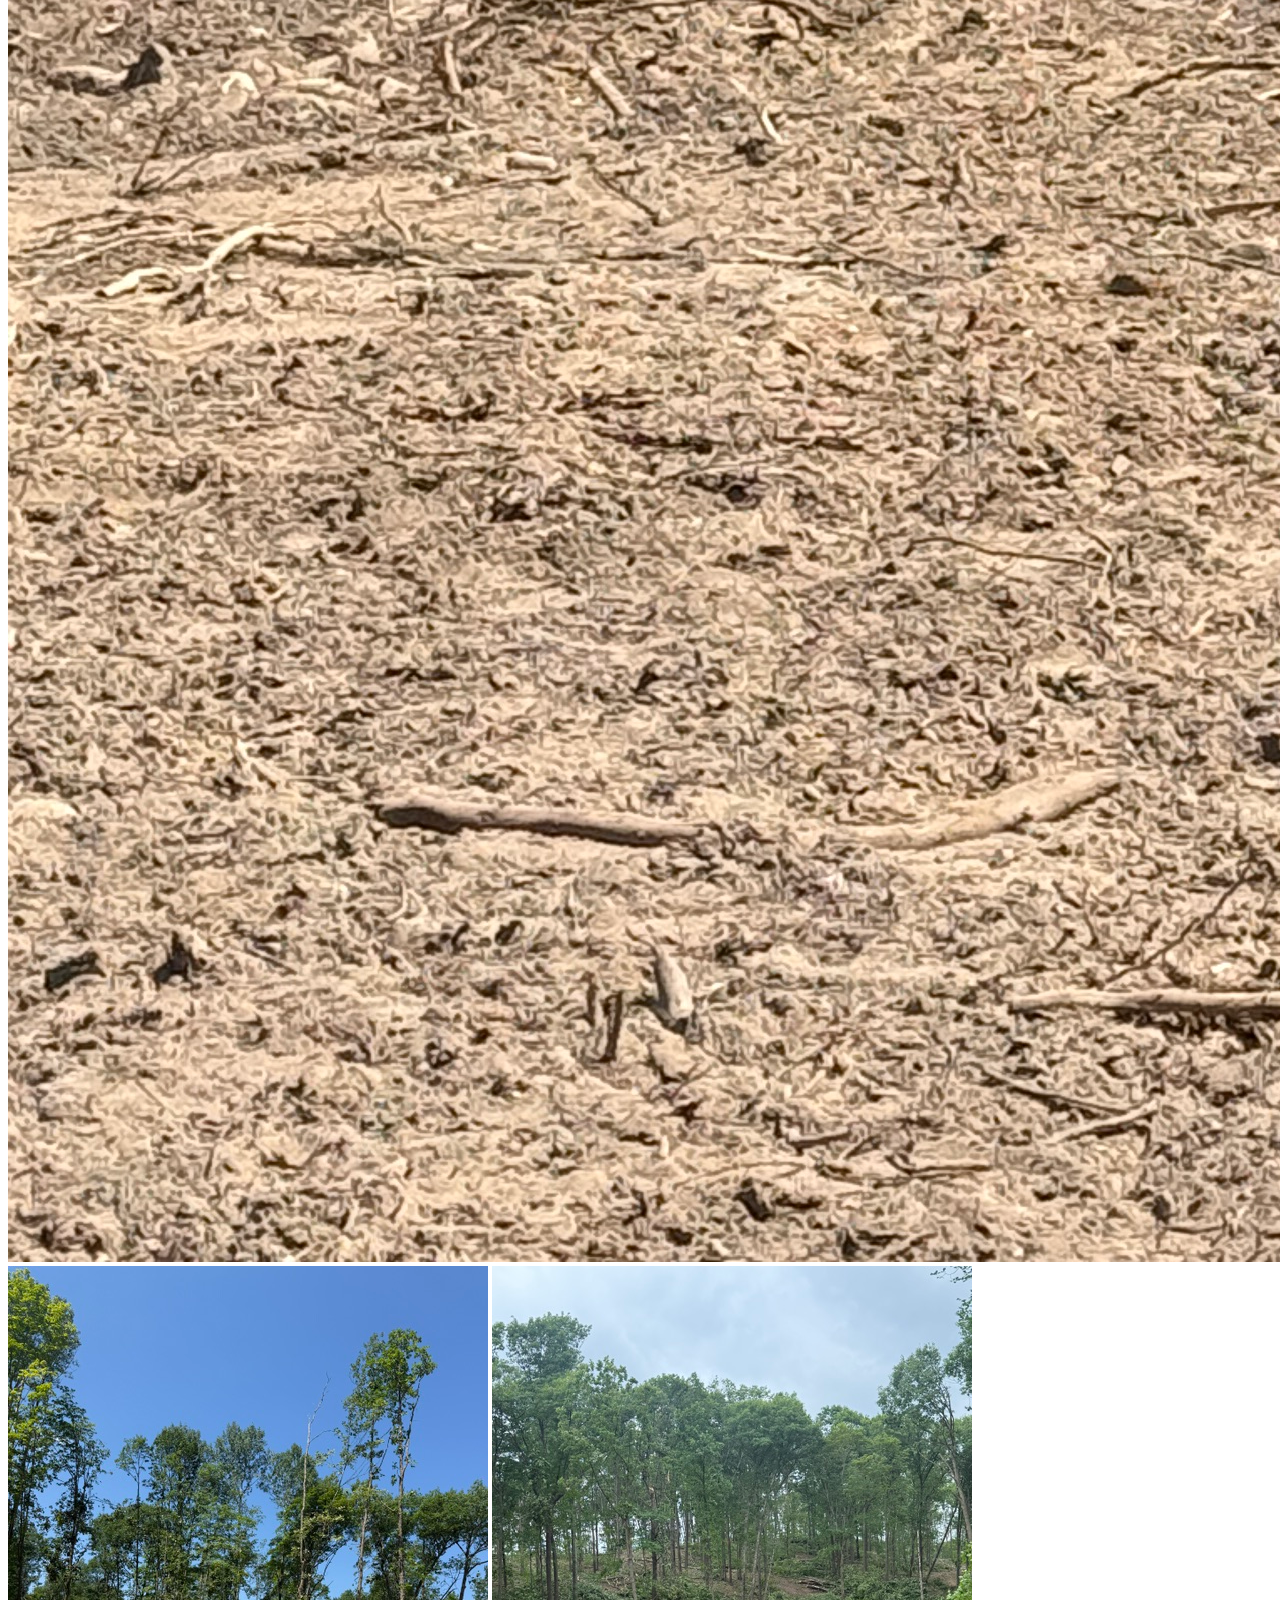
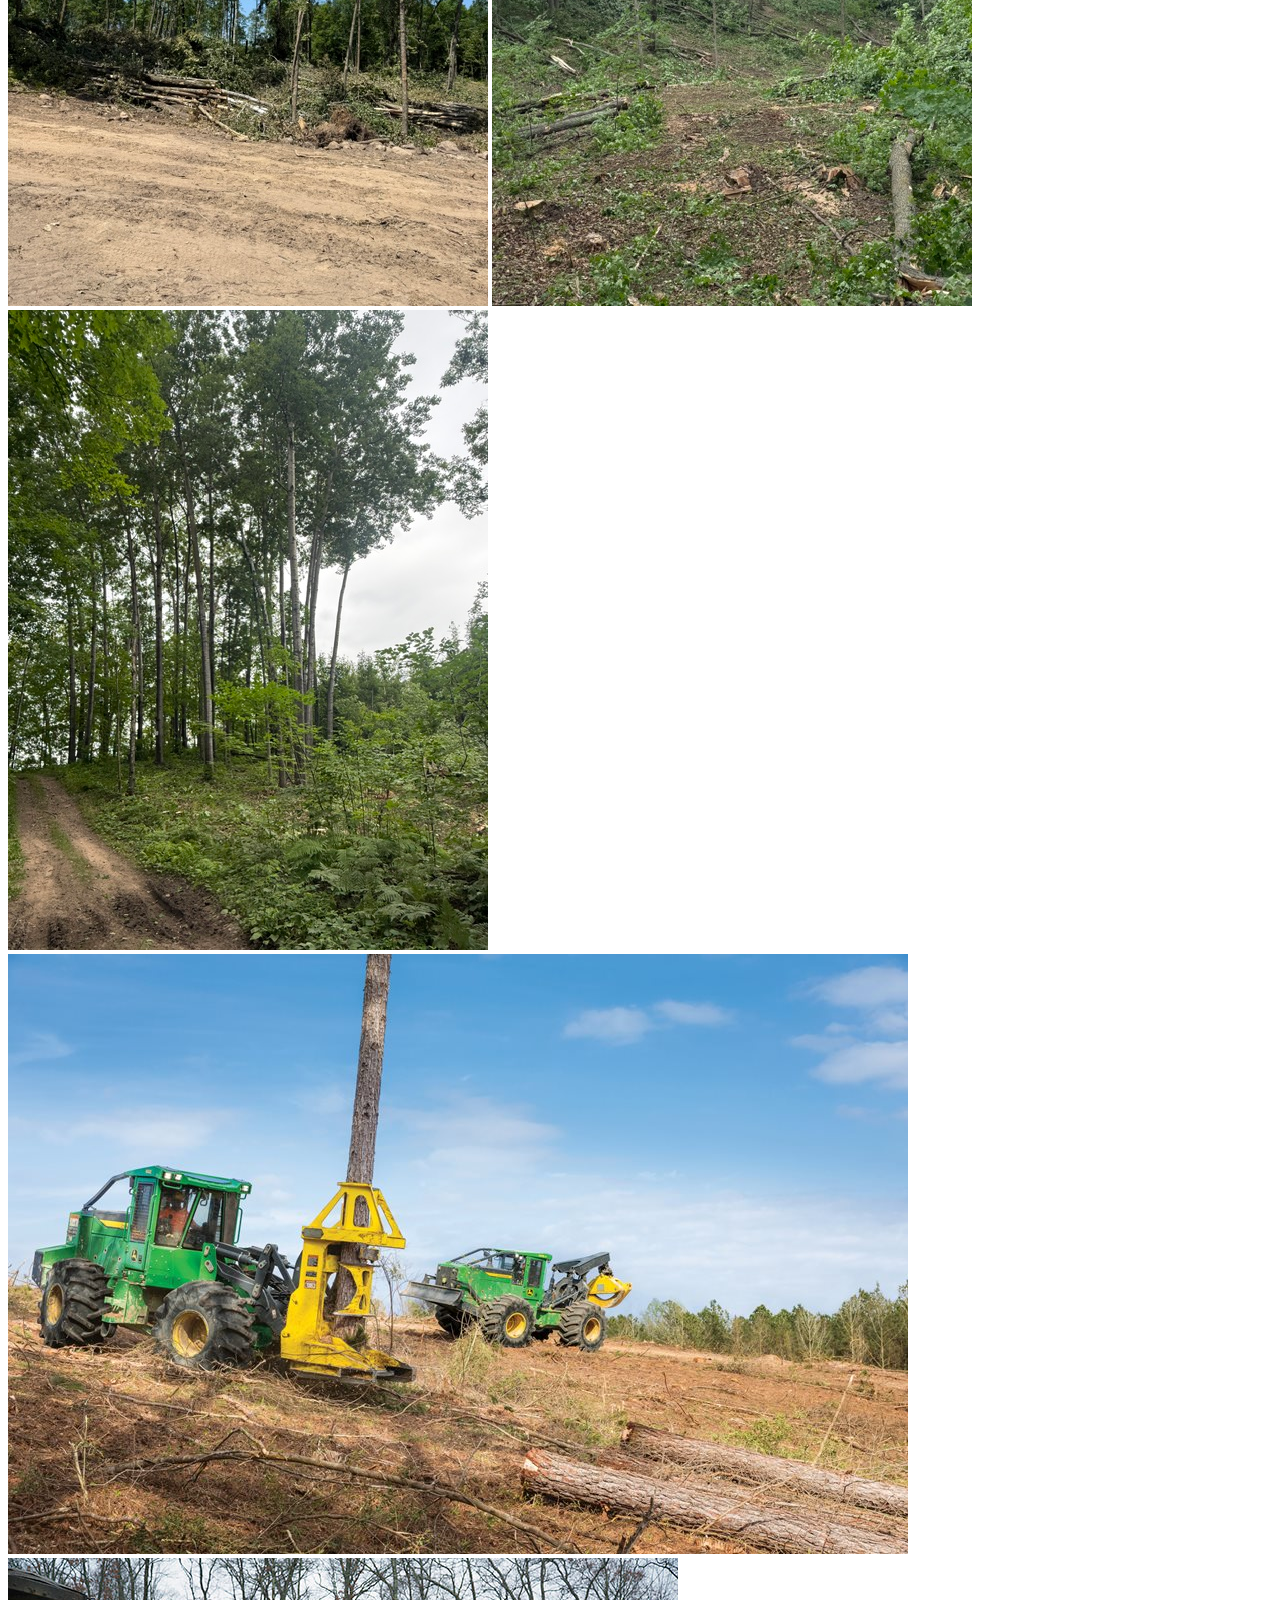
==== commit 04840bc7: "Update index.html" ====
--- a/index.html
+++ b/index.html
@@ -5,11 +5,9 @@
 <meta charset="UTF-8">
 <meta name="viewport" content="width=device-width, initial-scale=1.0">
 
-<title>Dailey Forest Management | Central Minnesota Consulting Forester</title>
-
-<meta name="description" content="Professional forest management, timber sale administration, wildlife habitat improvement and consulting forestry services throughout Central Minnesota.">
-
-<link rel="stylesheet" href="style.css">
+<title>Dailey Forest Management | Professional Forestry Services</title>
+
+<meta name="description" content="Professional forestry services including forest management, timber sale administration, wildlife habitat improvement, and woodland management throughout Central Minnesota.">
 
 </head>
 
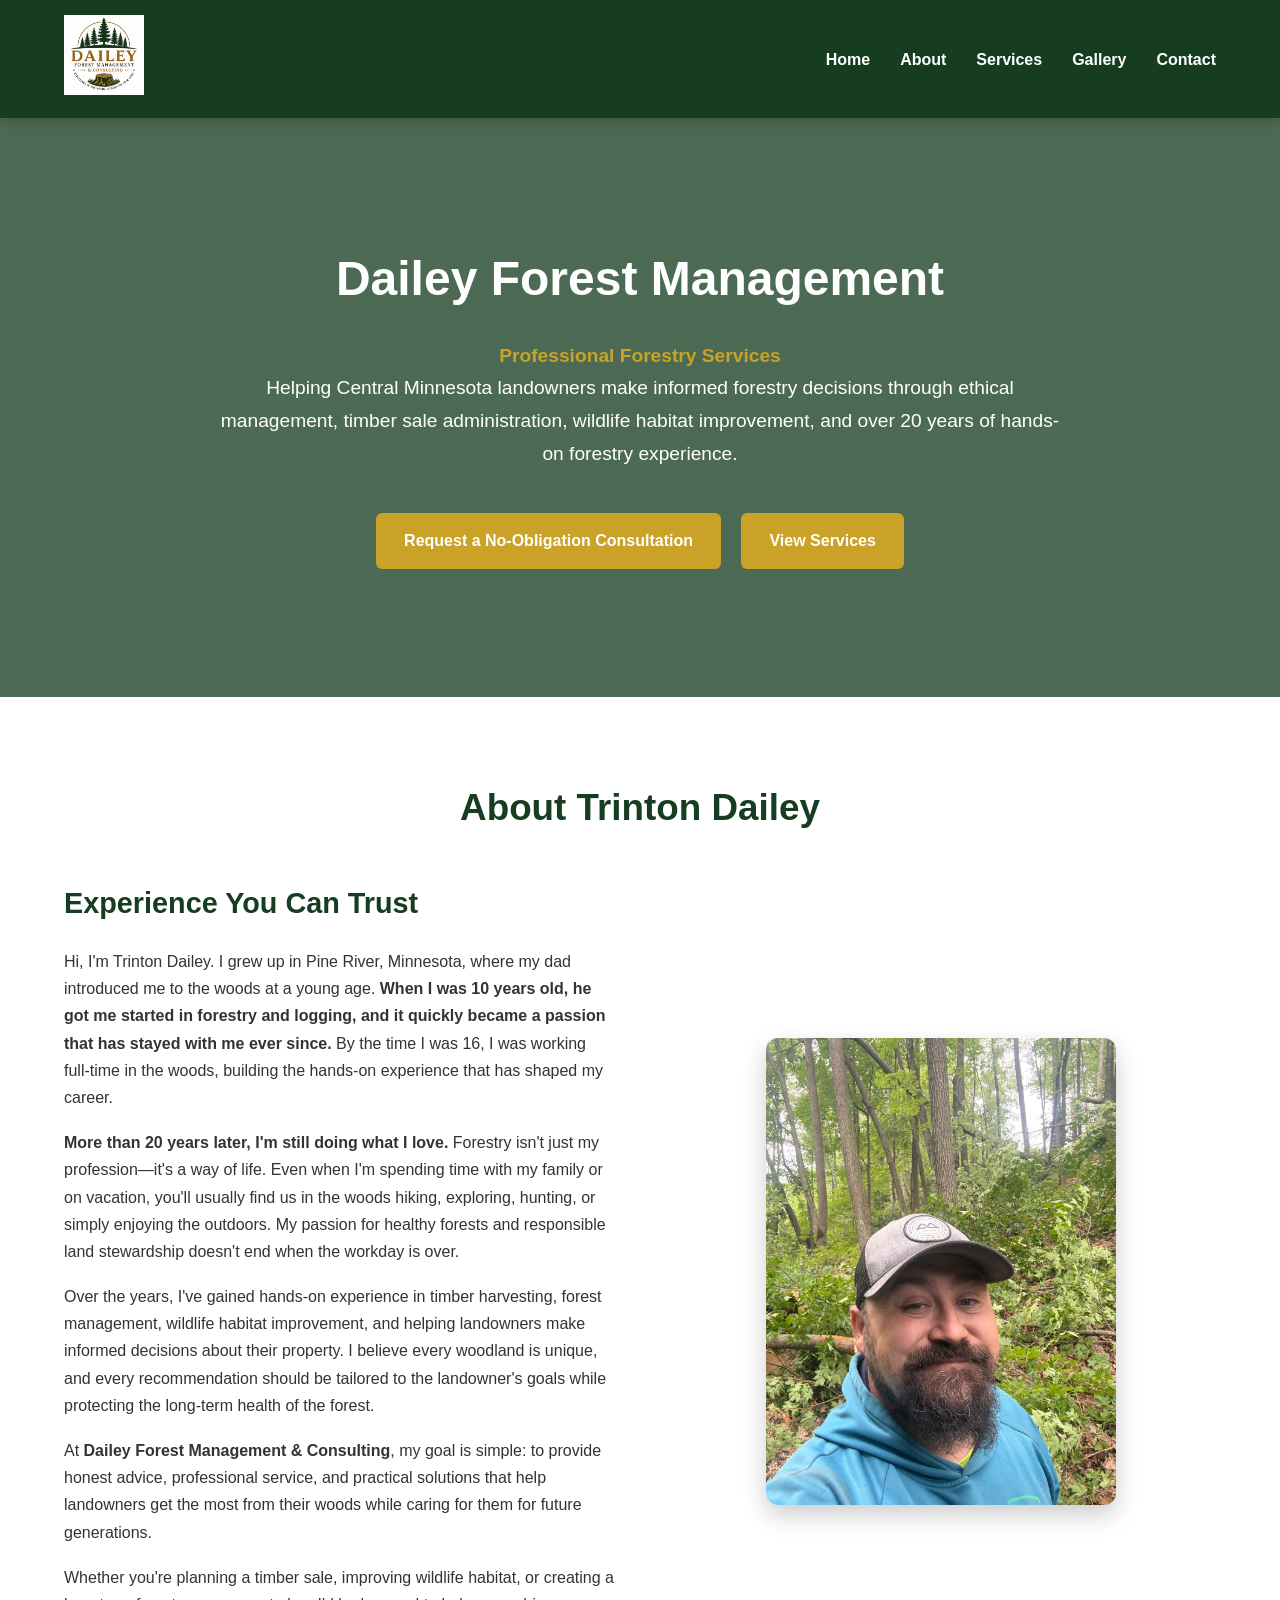
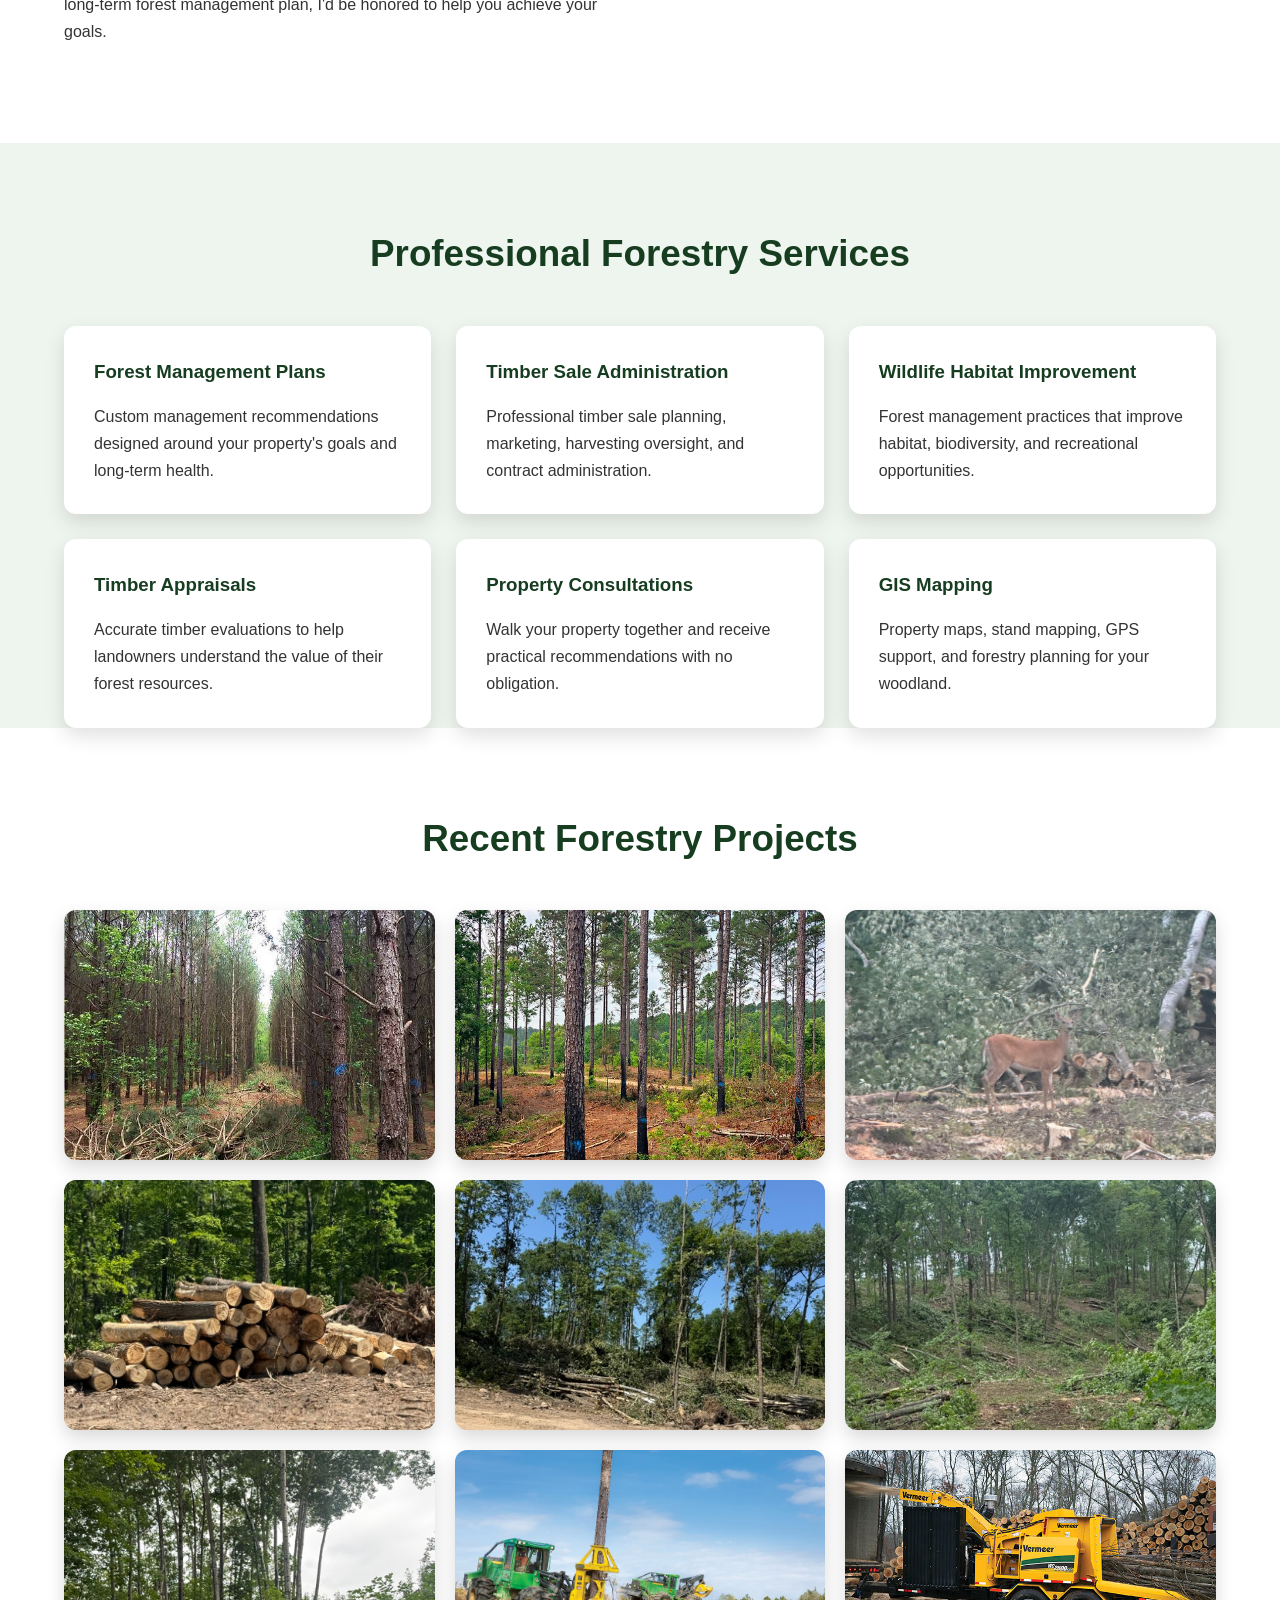
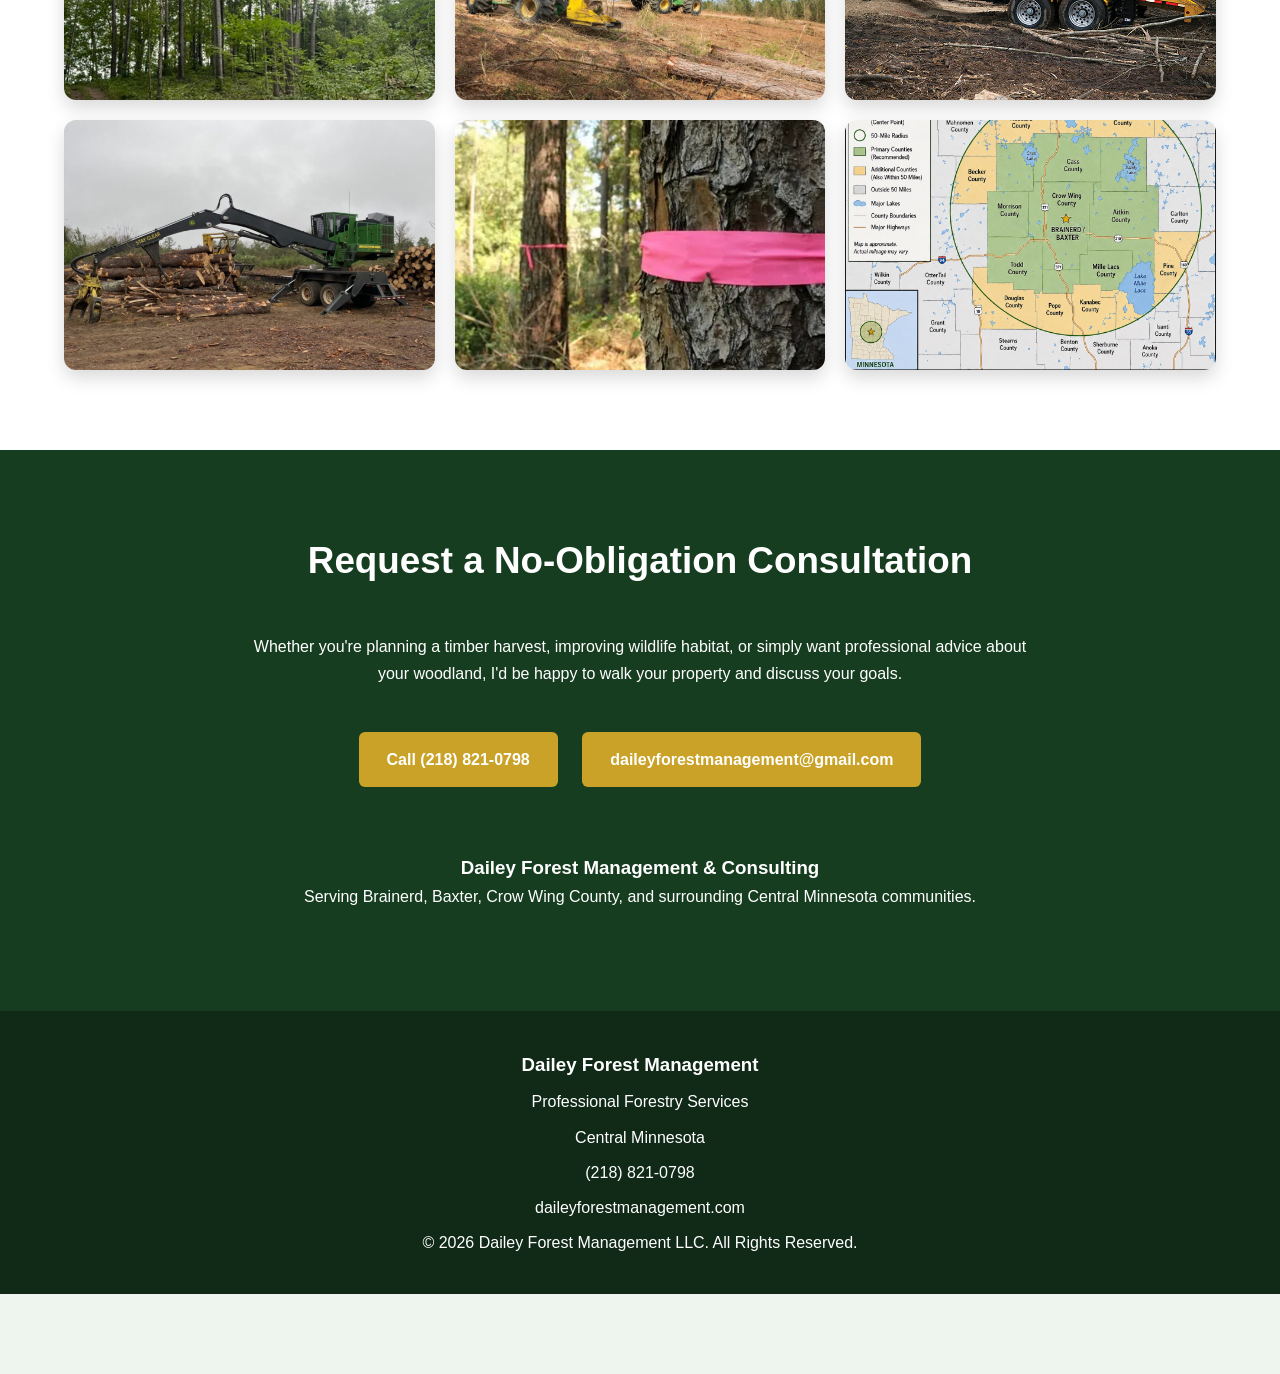
==== commit 6f124593: "Update index.html" ====
--- a/index.html
+++ b/index.html
@@ -8,7 +8,7 @@
 <title>Dailey Forest Management | Professional Forestry Services</title>
 
 <meta name="description" content="Professional forestry services including forest management, timber sale administration, wildlife habitat improvement, and woodland management throughout Central Minnesota.">
-
+<link rel="stylesheet" href="style.css">
 </head>
 
 <body>
--- a/style.css
+++ b/style.css
@@ -0,0 +1,291 @@
+/* ===================================
+   Dailey Forest Management
+   Clean Website Styles
+=================================== */
+
+* {
+    margin: 0;
+    padding: 0;
+    box-sizing: border-box;
+}
+
+html {
+    scroll-behavior: smooth;
+}
+
+body {
+    font-family: Arial, Helvetica, sans-serif;
+    background: #f5f5f2;
+    color: #333;
+    line-height: 1.7;
+}
+
+.container {
+    width: 90%;
+    max-width: 1200px;
+    margin: auto;
+}
+
+/* ======================
+   Header
+====================== */
+
+header {
+    position: sticky;
+    top: 0;
+    background: #173d21;
+    z-index: 1000;
+    box-shadow: 0 3px 12px rgba(0,0,0,.2);
+}
+
+header .container {
+    display: flex;
+    justify-content: space-between;
+    align-items: center;
+    padding: 15px 0;
+}
+
+.logo img {
+    height: 80px;
+    width: auto;
+}
+
+nav ul {
+    list-style: none;
+    display: flex;
+    gap: 30px;
+}
+
+nav a {
+    color: white;
+    text-decoration: none;
+    font-weight: bold;
+}
+
+nav a:hover {
+    color: #d7b64a;
+}
+
+/* ======================
+   Hero
+====================== */
+
+.hero {
+    background: linear-gradient(rgba(20,60,30,.75), rgba(20,60,30,.75));
+    color: white;
+    text-align: center;
+    padding: 120px 20px;
+}
+
+.hero h1 {
+    font-size: 3rem;
+    margin-bottom: 20px;
+}
+.hero-tagline {
+    font-size: 2rem;
+    font-weight: 700;
+    color: #c9a227;
+    margin-bottom: 20px;
+}
+.hero p {
+    max-width: 850px;
+    margin: auto;
+    font-size: 1.2rem;
+}
+
+.buttons {
+    margin-top: 35px;
+}
+
+.btn {
+    display: inline-block;
+    background: #c9a227;
+    color: white;
+    padding: 14px 28px;
+    text-decoration: none;
+    border-radius: 6px;
+    margin: 8px;
+    font-weight: bold;
+}
+
+.btn:hover {
+    background: #a98717;
+}/* ======================
+   Sections
+====================== */
+
+section {
+    padding: 80px 0;
+}
+
+section h2 {
+    text-align: center;
+    color: #173d21;
+    font-size: 2.3rem;
+    margin-bottom: 40px;
+}
+
+/* ======================
+   About
+====================== */
+
+#about {
+    background: white;
+}
+
+.about-grid {
+    display: grid;
+    grid-template-columns: 1fr 1fr;
+    gap: 50px;
+    align-items: center;
+}
+
+.about-grid img {
+    width: 100%;
+    max-width: 350px;
+    height: auto;
+    display: block;
+    margin: 0 auto;
+    border-radius: 12px;
+    box-shadow: 0 10px 25px rgba(0,0,0,.2);
+}
+
+.about-grid h3 {
+    color: #173d21;
+    font-size: 1.8rem;
+    margin-bottom: 20px;
+}
+
+.about-grid p {
+    margin-bottom: 18px;
+}
+
+/* ======================
+   Services
+====================== */
+
+#services {
+    background: #eef4ee;
+}
+
+.services-grid {
+    display: grid;
+    grid-template-columns: repeat(auto-fit, minmax(280px, 1fr));
+    gap: 25px;
+}
+
+.service-card {
+    background: white;
+    padding: 30px;
+    border-radius: 12px;
+    box-shadow: 0 8px 20px rgba(0,0,0,.12);
+    transition: transform .25s ease;
+}
+
+.service-card:hover {
+    transform: translateY(-6px);
+}
+
+.service-card h3 {
+    color: #173d21;
+    margin-bottom: 15px;
+}
+
+/* ======================
+   Gallery
+====================== */
+
+#gallery {
+    background: white;
+}
+
+.gallery-grid {
+    display: grid;
+    grid-template-columns: repeat(auto-fit, minmax(280px, 1fr));
+    gap: 20px;
+}
+
+.gallery-grid img {
+    width: 100%;
+    height: 250px;
+    object-fit: cover;
+    border-radius: 12px;
+    box-shadow: 0 8px 18px rgba(0,0,0,.15);
+}/* ======================
+   Contact
+====================== */
+
+#contact {
+    background: #173d21;
+    color: white;
+    text-align: center;
+}
+
+#contact h2,
+#contact h3 {
+    color: white;
+}
+
+#contact p {
+    max-width: 800px;
+    margin: 0 auto 20px;
+}
+
+#contact .btn {
+    margin: 10px;
+}
+
+/* ======================
+   Footer
+====================== */
+
+footer {
+    background: #102a17;
+    color: white;
+    text-align: center;
+    padding: 30px 20px;
+}
+
+footer p,
+footer h3 {
+    margin: 8px 0;
+}
+
+/* ======================
+   Mobile
+====================== */
+
+@media (max-width: 768px) {
+
+    header .container {
+        flex-direction: column;
+        gap: 15px;
+    }
+
+    nav ul {
+        flex-wrap: wrap;
+        justify-content: center;
+        gap: 15px;
+    }
+
+    .hero {
+        padding: 80px 20px;
+    }
+
+    .hero h1 {
+        font-size: 2.2rem;
+    }
+
+    .about-grid {
+        grid-template-columns: 1fr;
+        text-align: center;
+    }
+
+    .about-grid img {
+        max-width: 300px;
+    }
+
+    section h2 {
+        font-size: 2rem;
+    }
+}
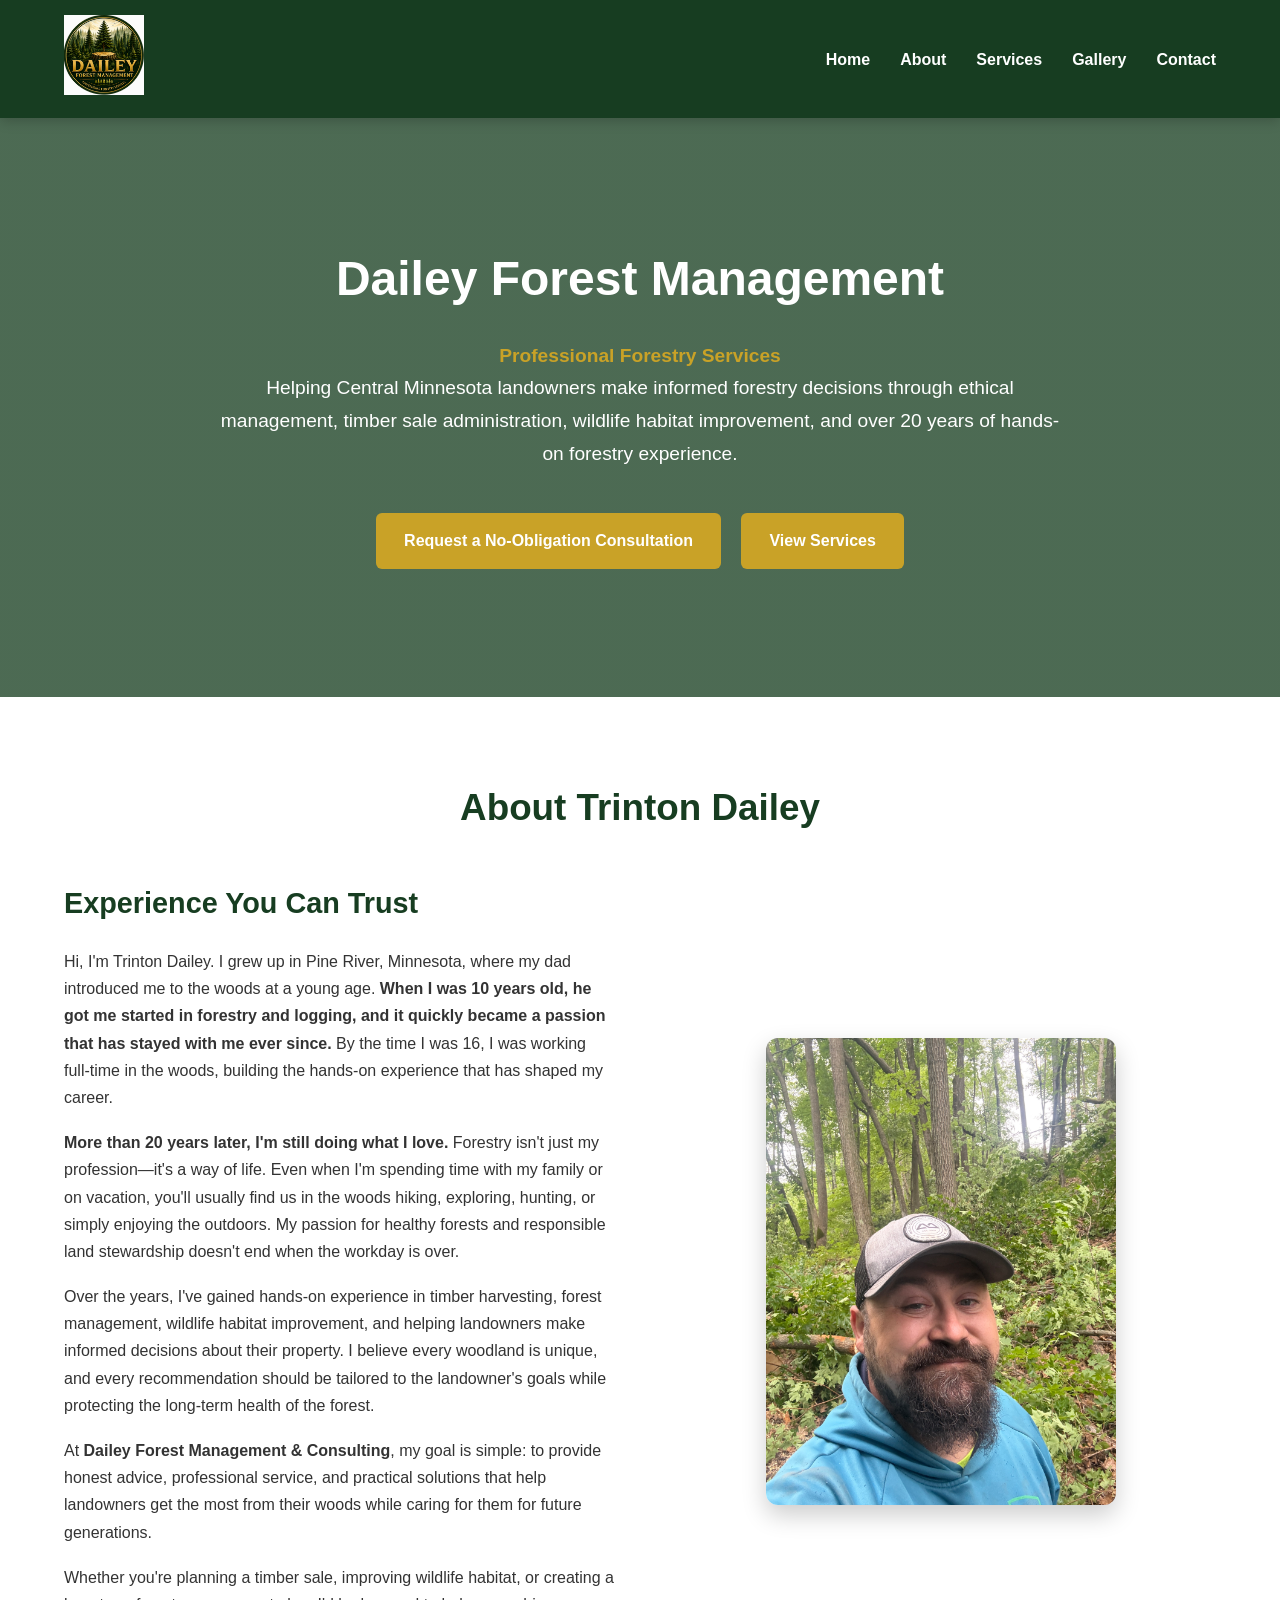
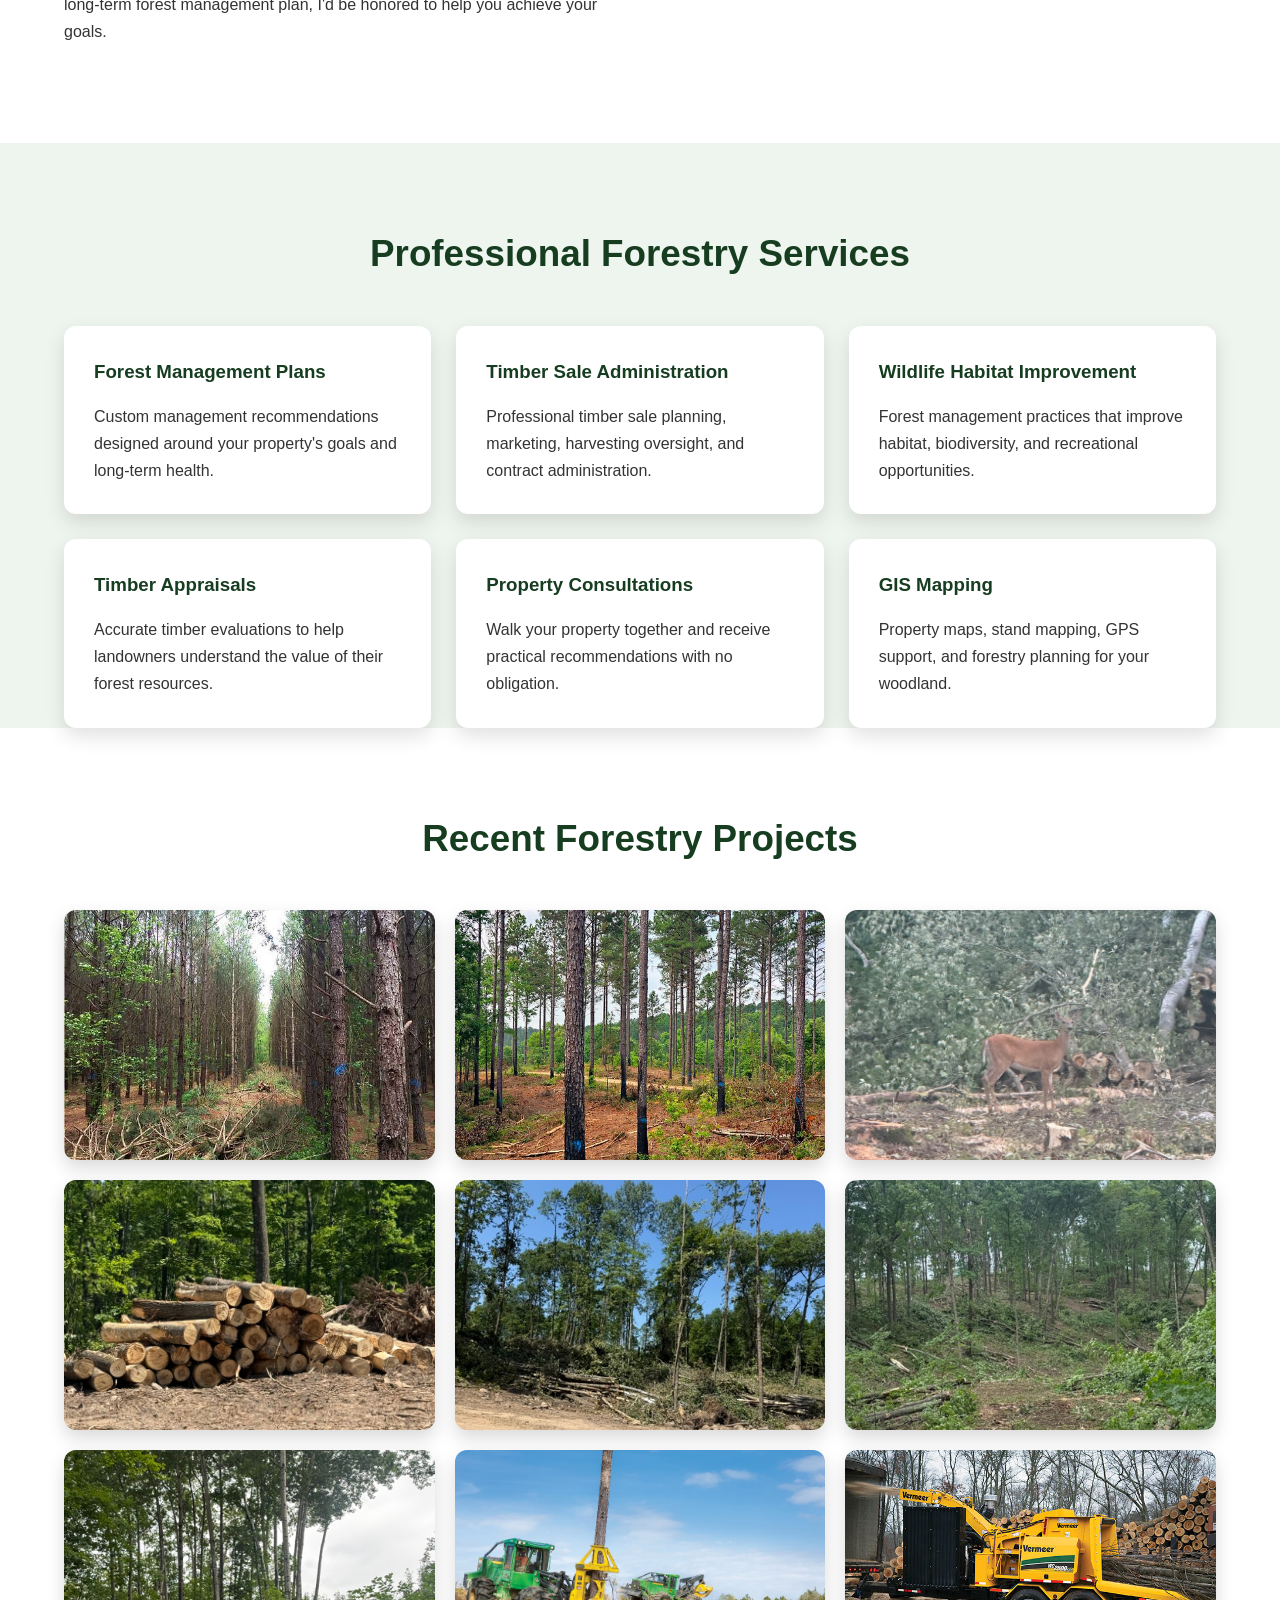
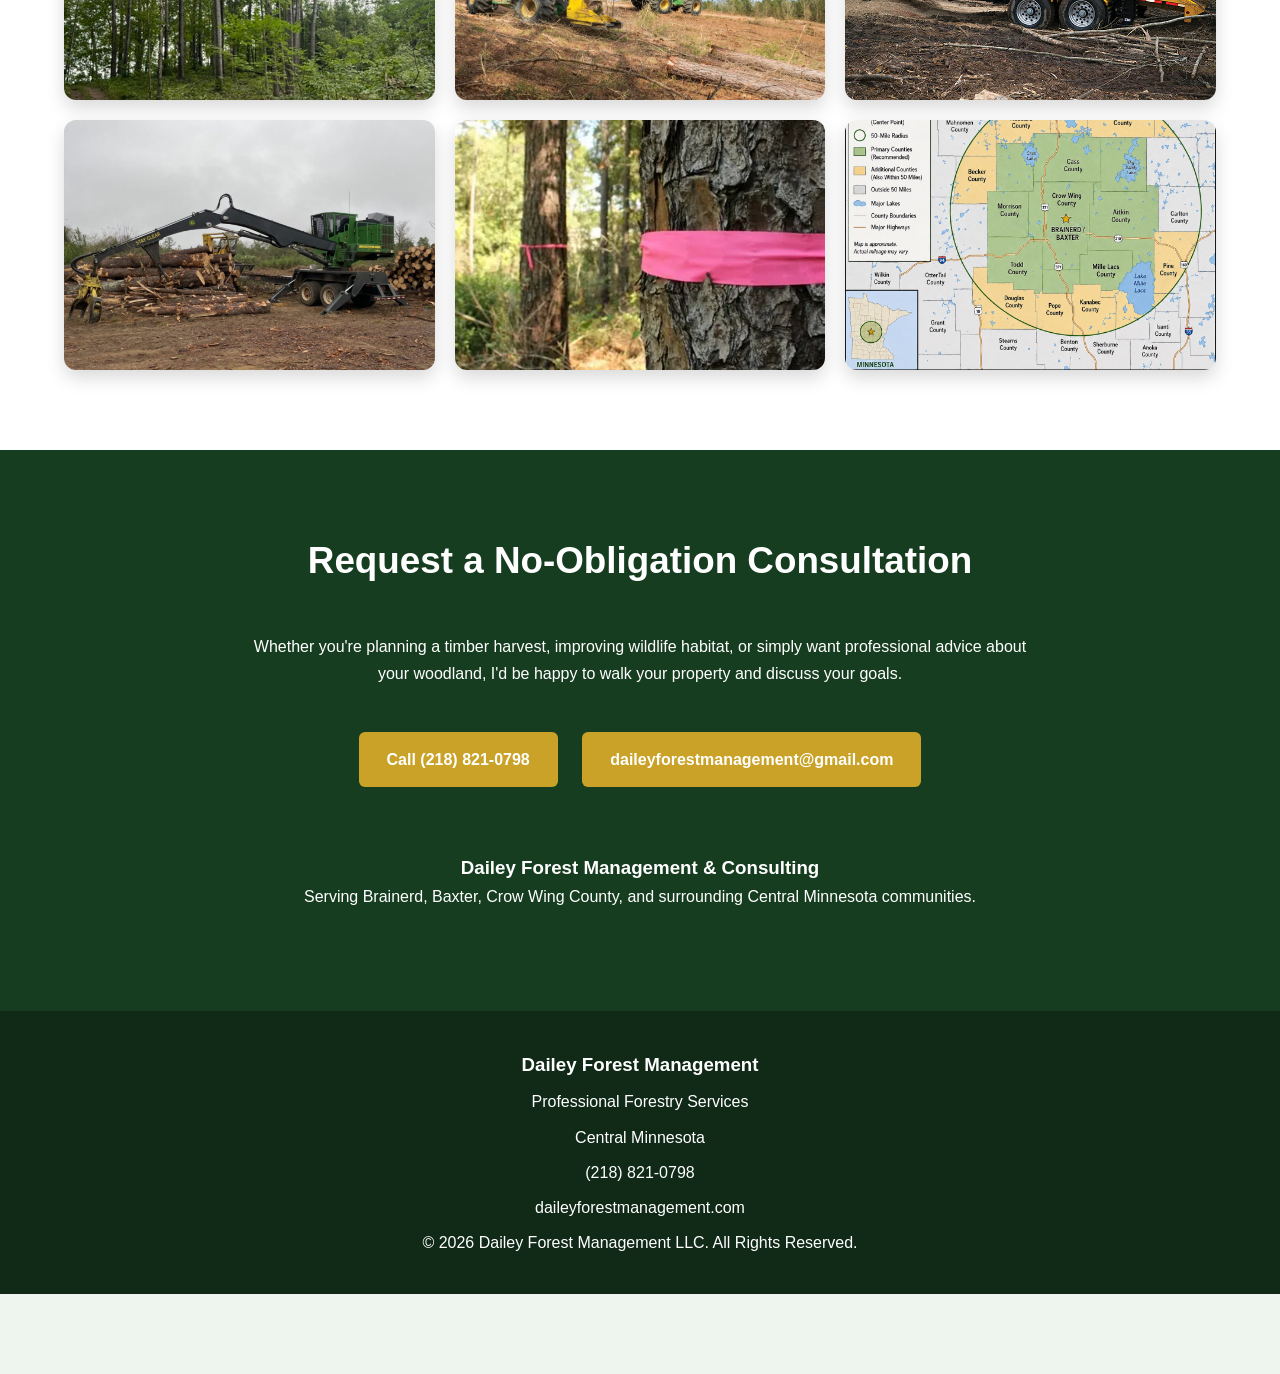
==== commit 132effdb: "Update index.html" ====
--- a/index.html
+++ b/index.html
@@ -19,7 +19,7 @@
 
 <div class="logo">
 
-<img src="images/logo.jpeg" alt="Dailey Forest Management Logo">
+<img src="images/logo.png" alt="Dailey Forest Management Logo">
 
 </div>
 
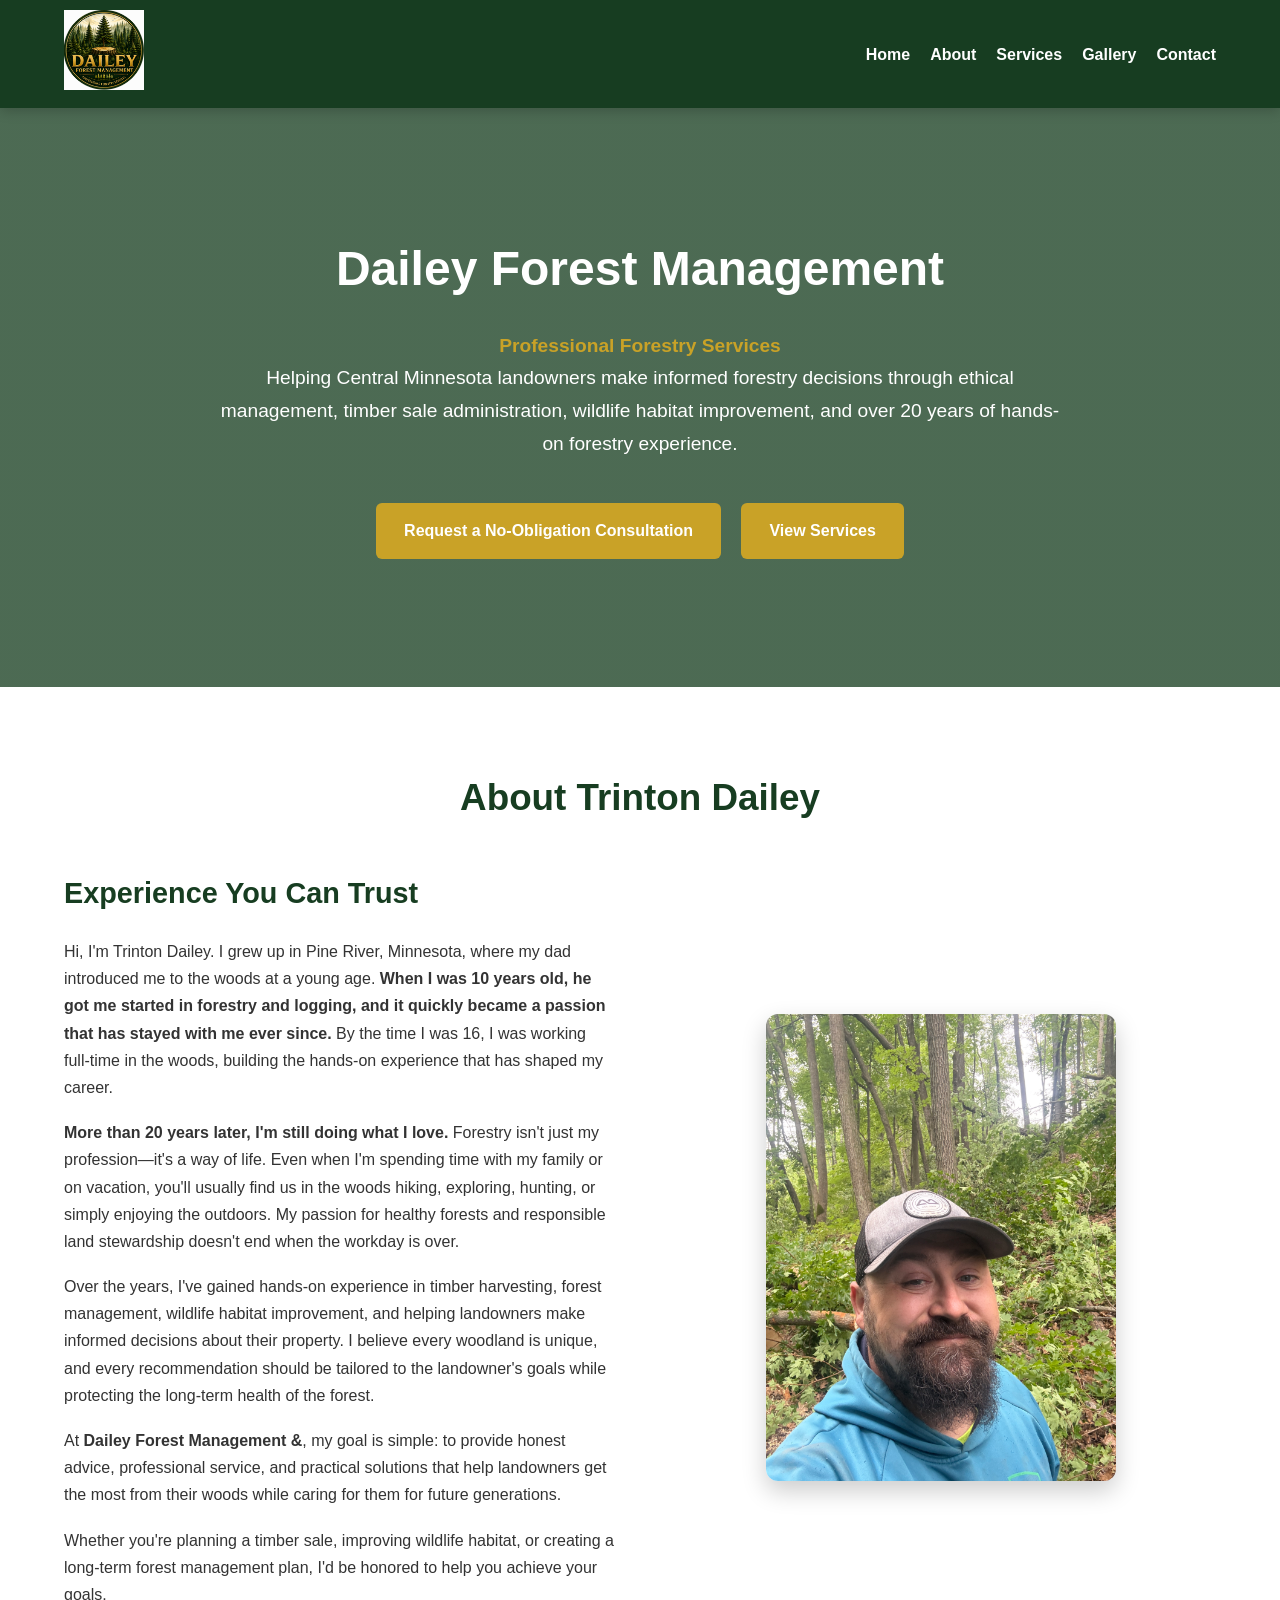
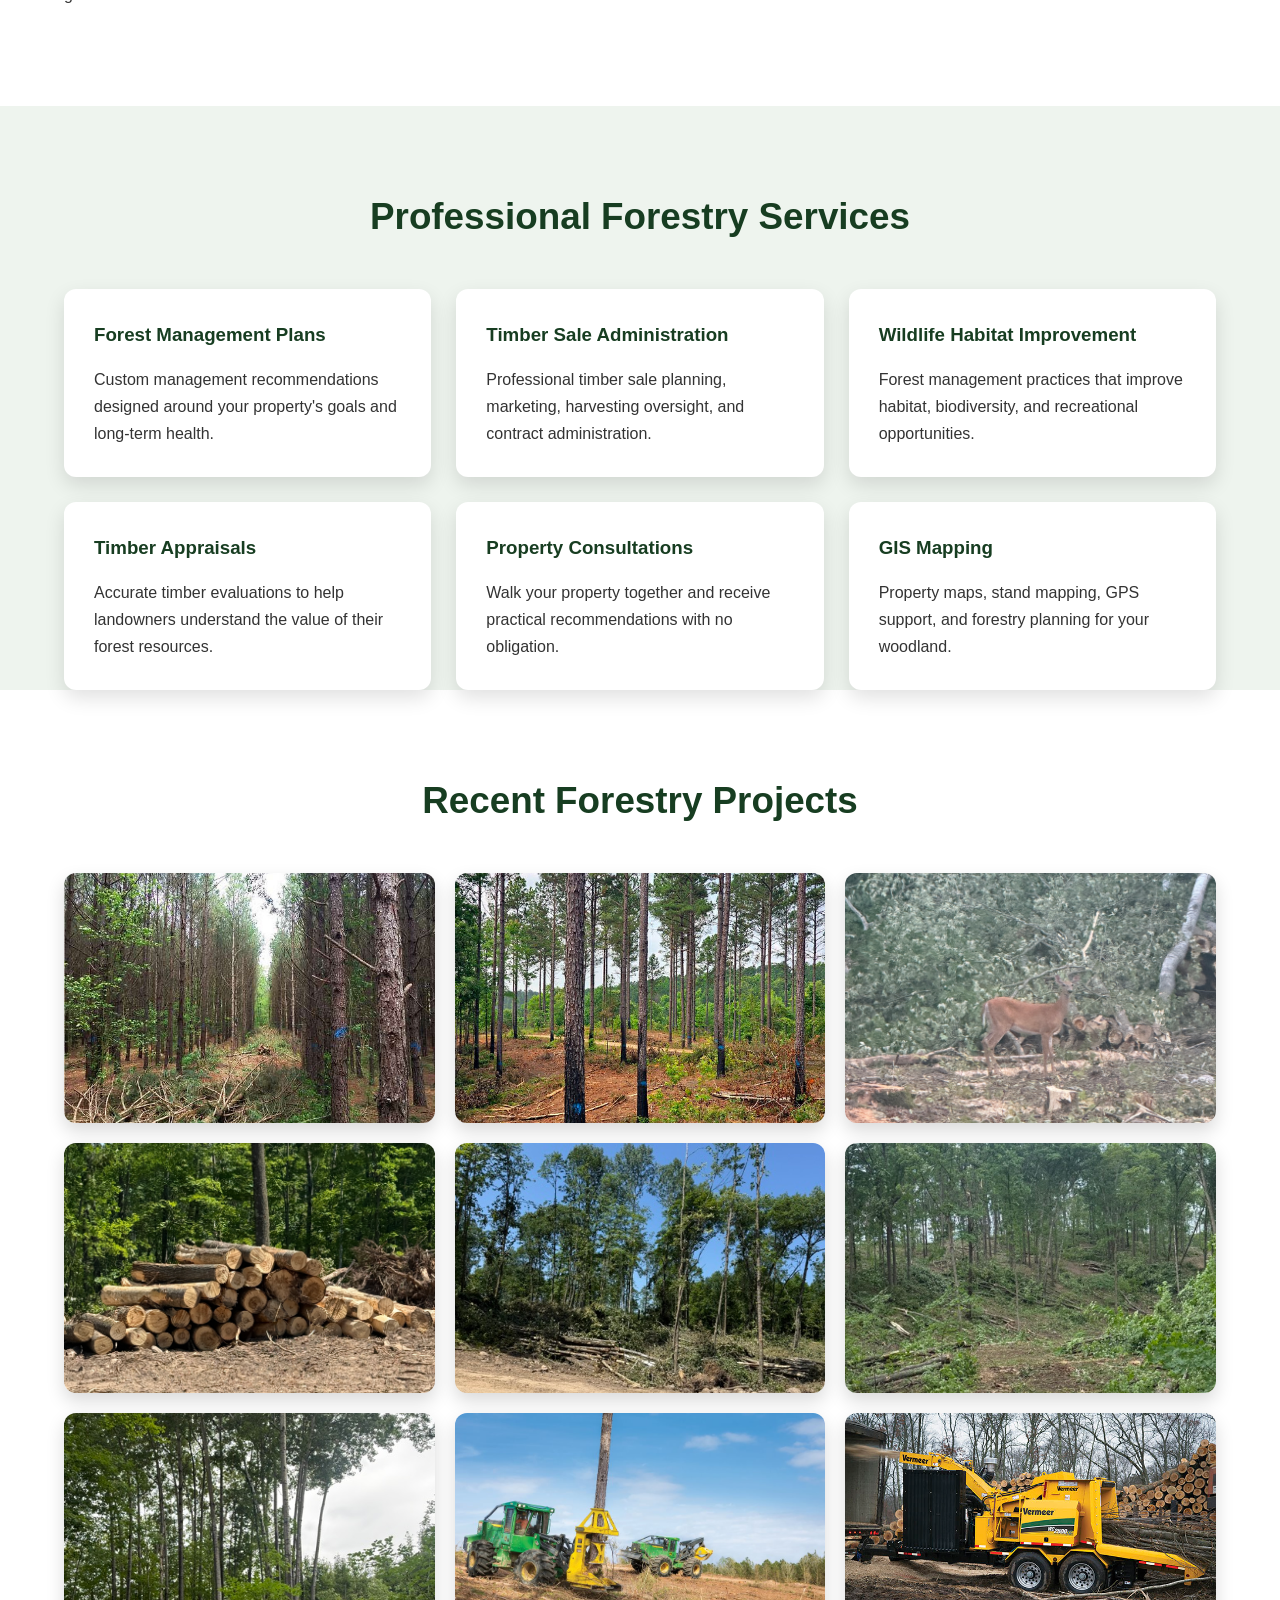
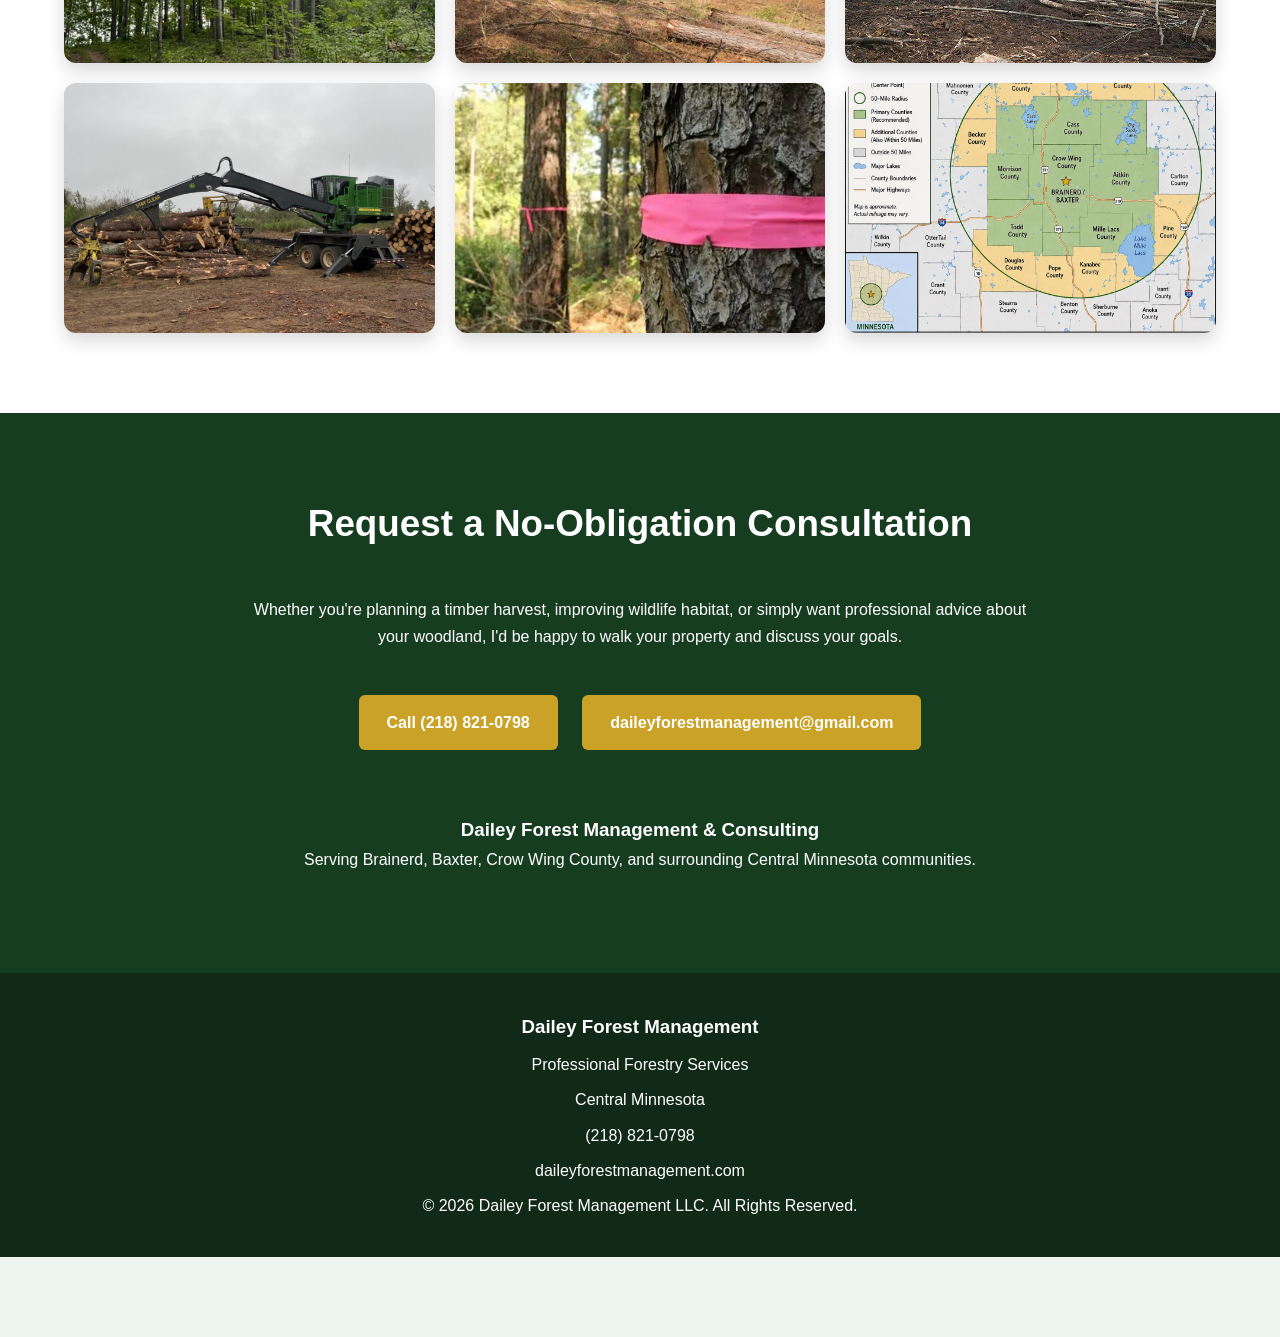
==== commit 7eed0c67: "Update index.html" ====
--- a/index.html
+++ b/index.html
@@ -90,7 +90,7 @@
 </p>
 
 <p>
-At <strong>Dailey Forest Management &amp; Consulting</strong>, my goal is simple: to provide honest advice, professional service, and practical solutions that help landowners get the most from their woods while caring for them for future generations.
+At <strong>Dailey Forest Management &amp;</strong>, my goal is simple: to provide honest advice, professional service, and practical solutions that help landowners get the most from their woods while caring for them for future generations.
 </p>
 
 <p>
--- a/style.css
+++ b/style.css
@@ -42,19 +42,30 @@
     display: flex;
     justify-content: space-between;
     align-items: center;
-    padding: 15px 0;
-}
+    flex-wrap: nowrap;
+    padding: 10px 0;
+}
+
 
 .logo img {
     height: 80px;
     width: auto;
-}
+
+}
+
+
+
 
 nav ul {
     list-style: none;
     display: flex;
-    gap: 30px;
-}
+    gap: 20px;
+    margin: 0;
+    padding: 0;
+    align-items: center;
+}
+
+
 
 nav a {
     color: white;
@@ -255,17 +266,26 @@
    Mobile
 ====================== */
 
+/* ======================
+   Mobile
+====================== */
+
 @media (max-width: 768px) {
+
+    .logo img {
+        height: 70px;
+    }
 
     header .container {
         flex-direction: column;
-        gap: 15px;
+        align-items: center;
+        gap: 10px;
     }
 
     nav ul {
         flex-wrap: wrap;
         justify-content: center;
-        gap: 15px;
+        gap: 12px;
     }
 
     .hero {
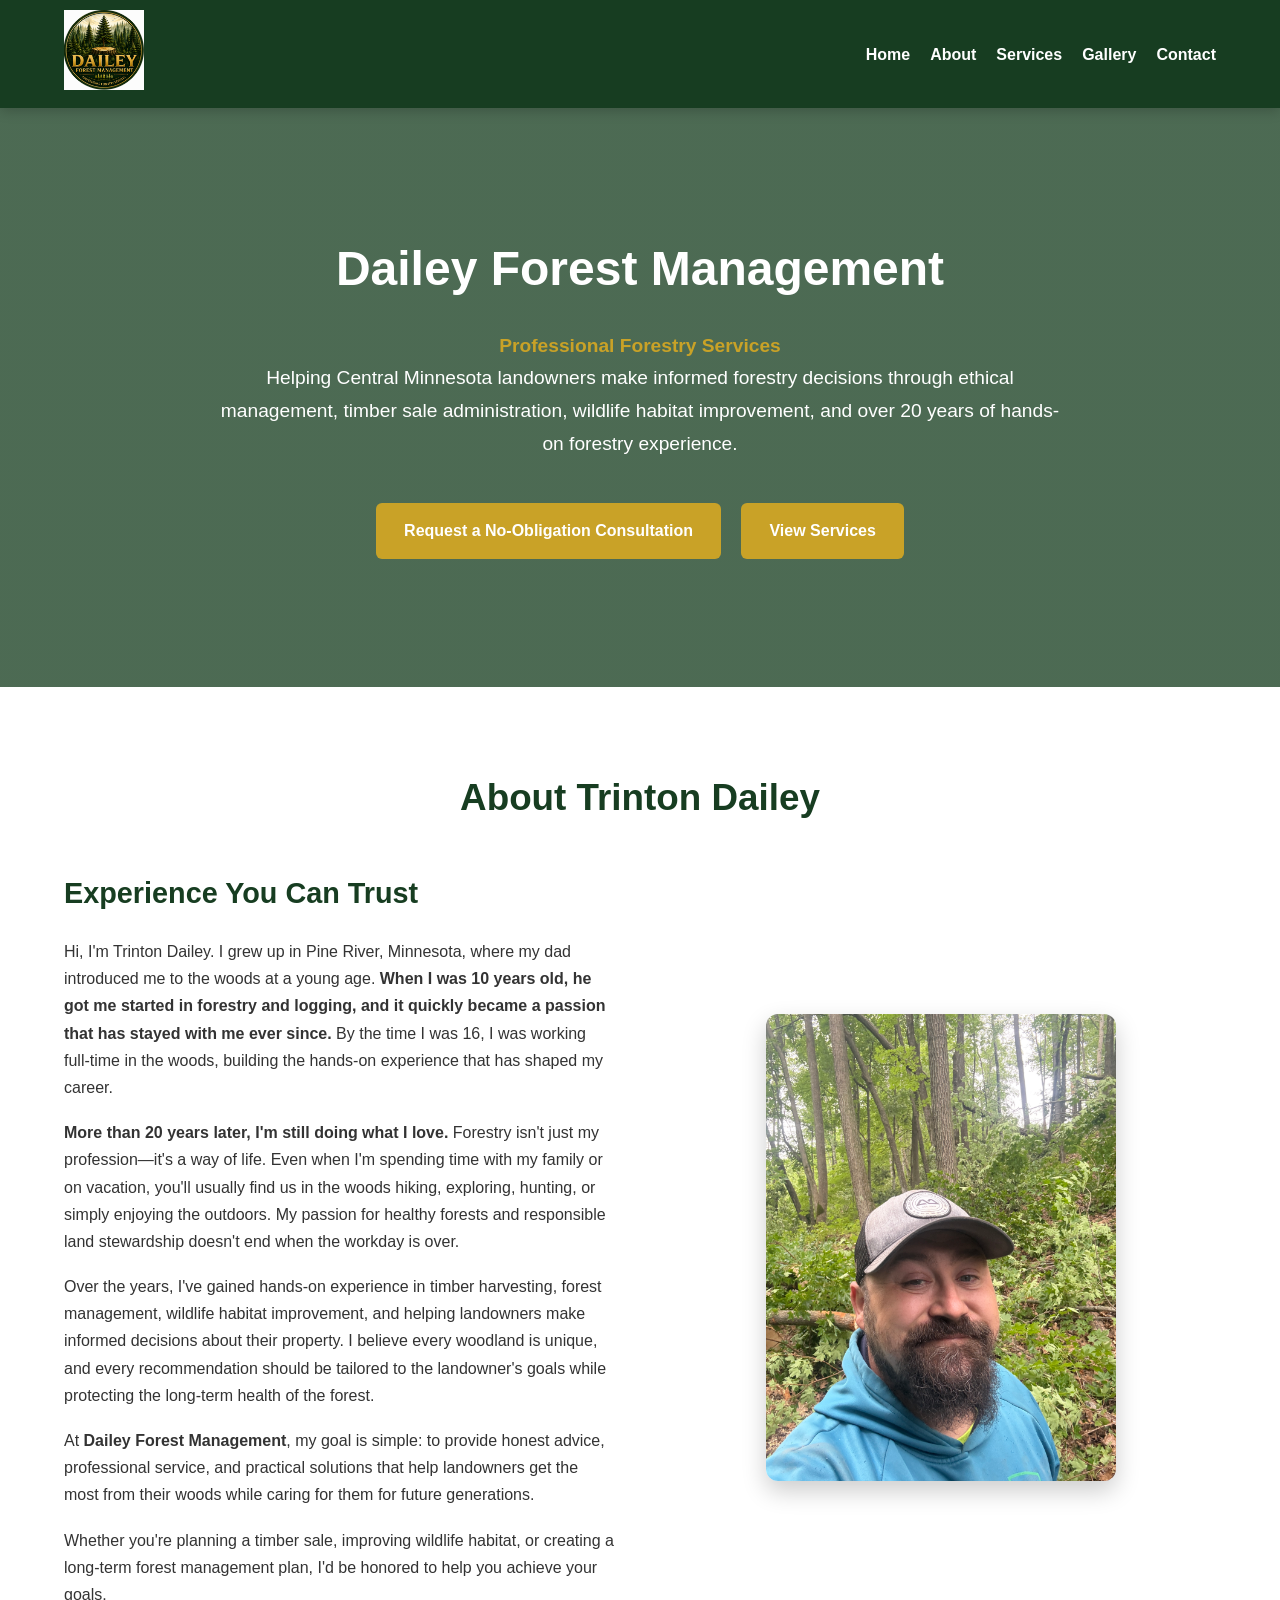
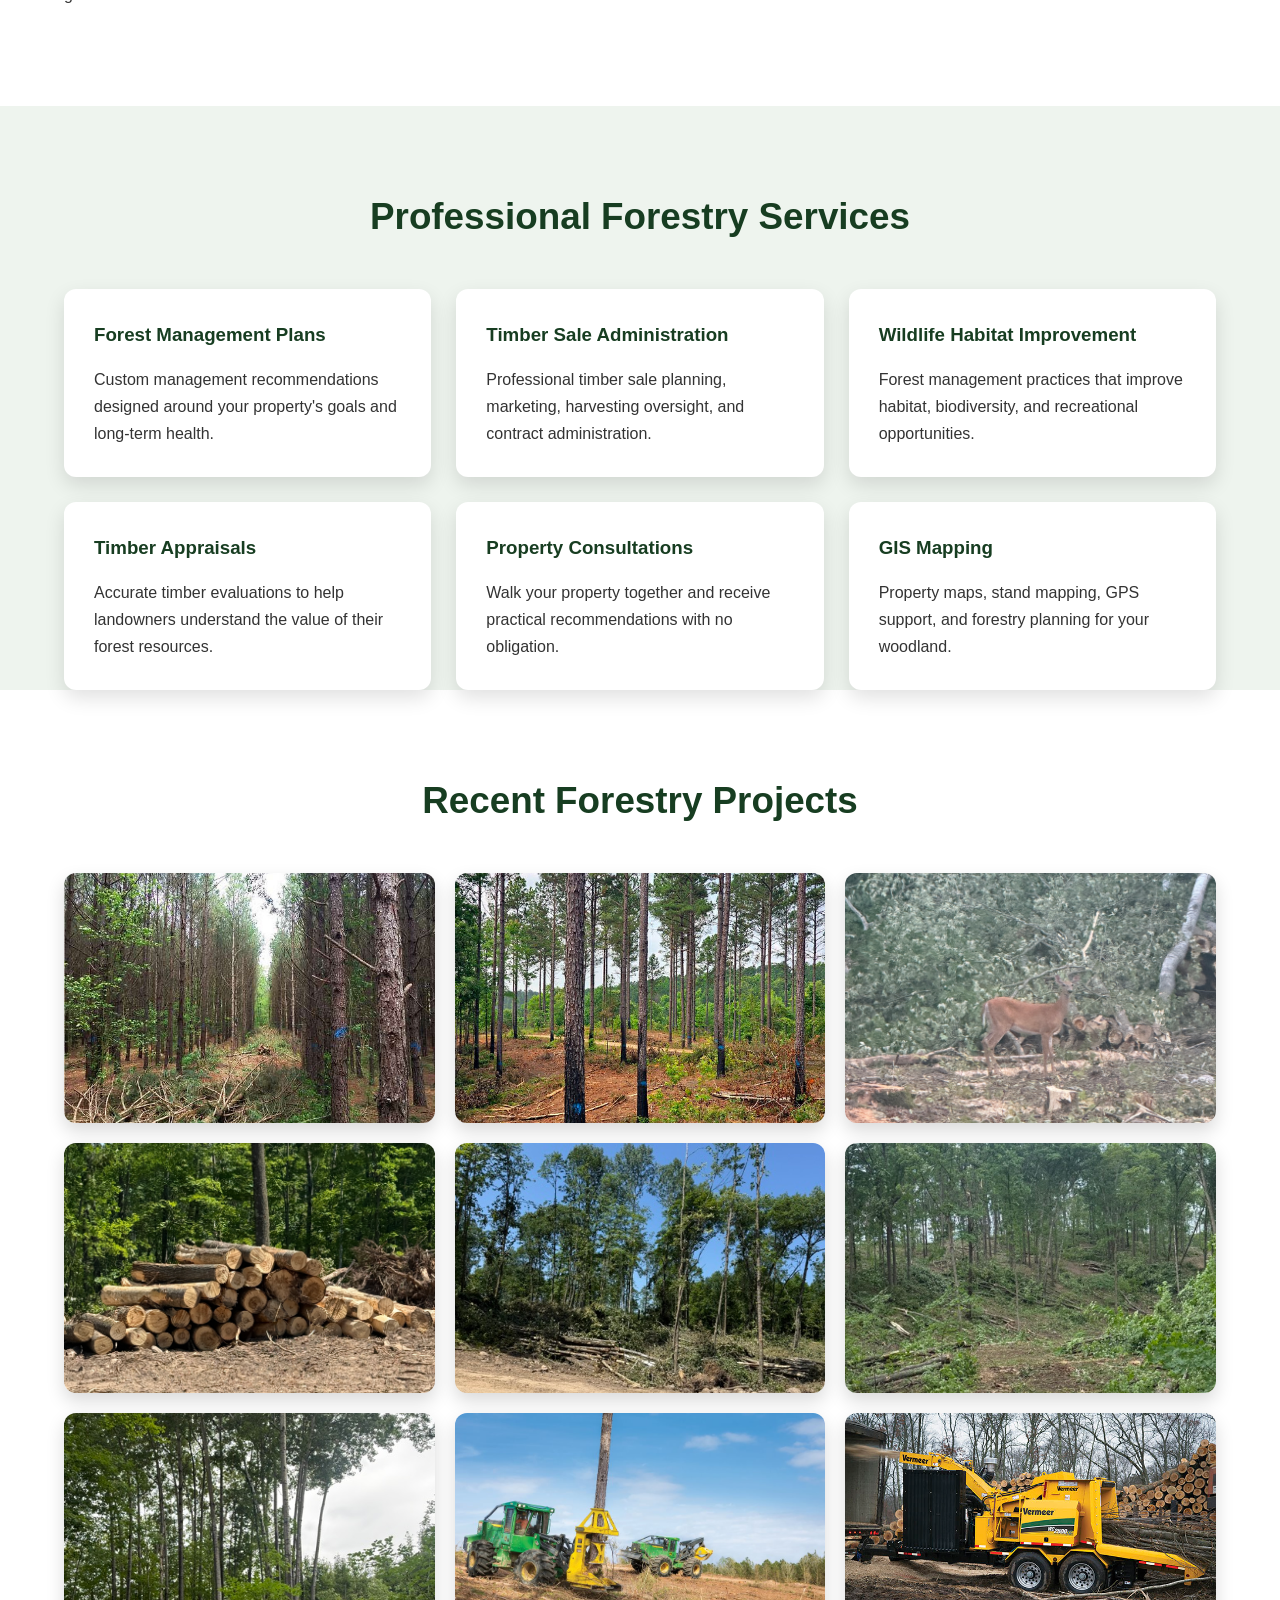
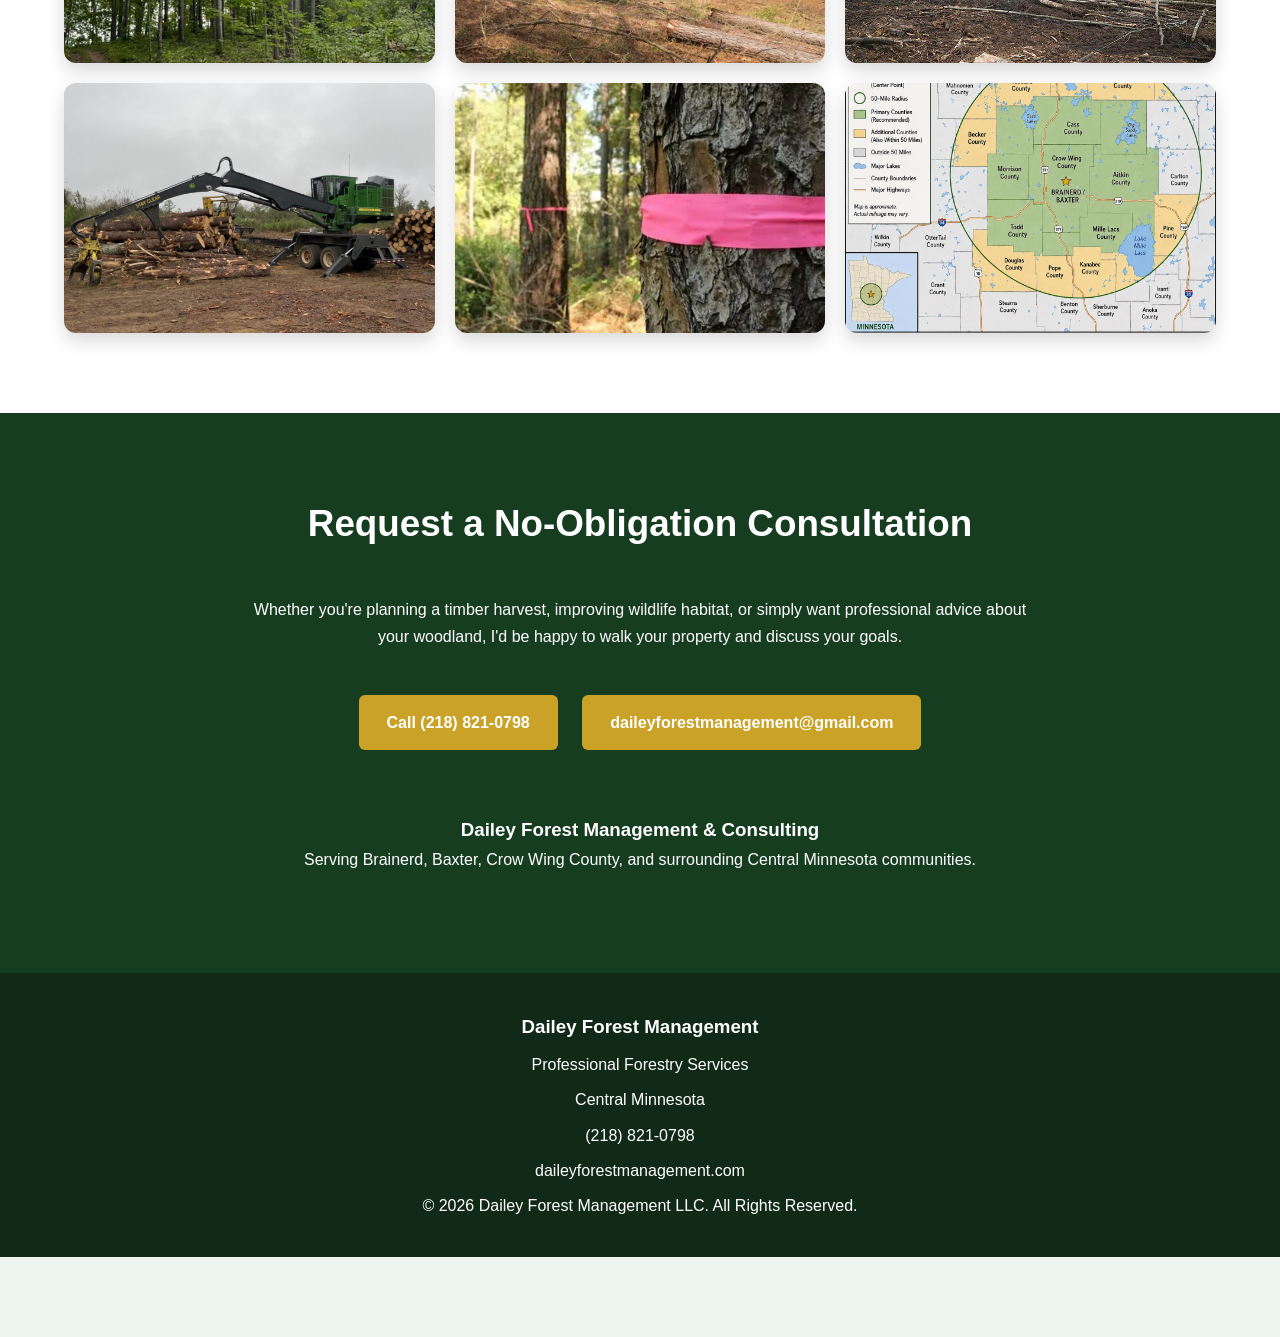
==== commit d4f83530: "Update index.html" ====
--- a/index.html
+++ b/index.html
@@ -90,7 +90,7 @@
 </p>
 
 <p>
-At <strong>Dailey Forest Management &amp;</strong>, my goal is simple: to provide honest advice, professional service, and practical solutions that help landowners get the most from their woods while caring for them for future generations.
+At <strong>Dailey Forest Management</strong>, my goal is simple: to provide honest advice, professional service, and practical solutions that help landowners get the most from their woods while caring for them for future generations.
 </p>
 
 <p>
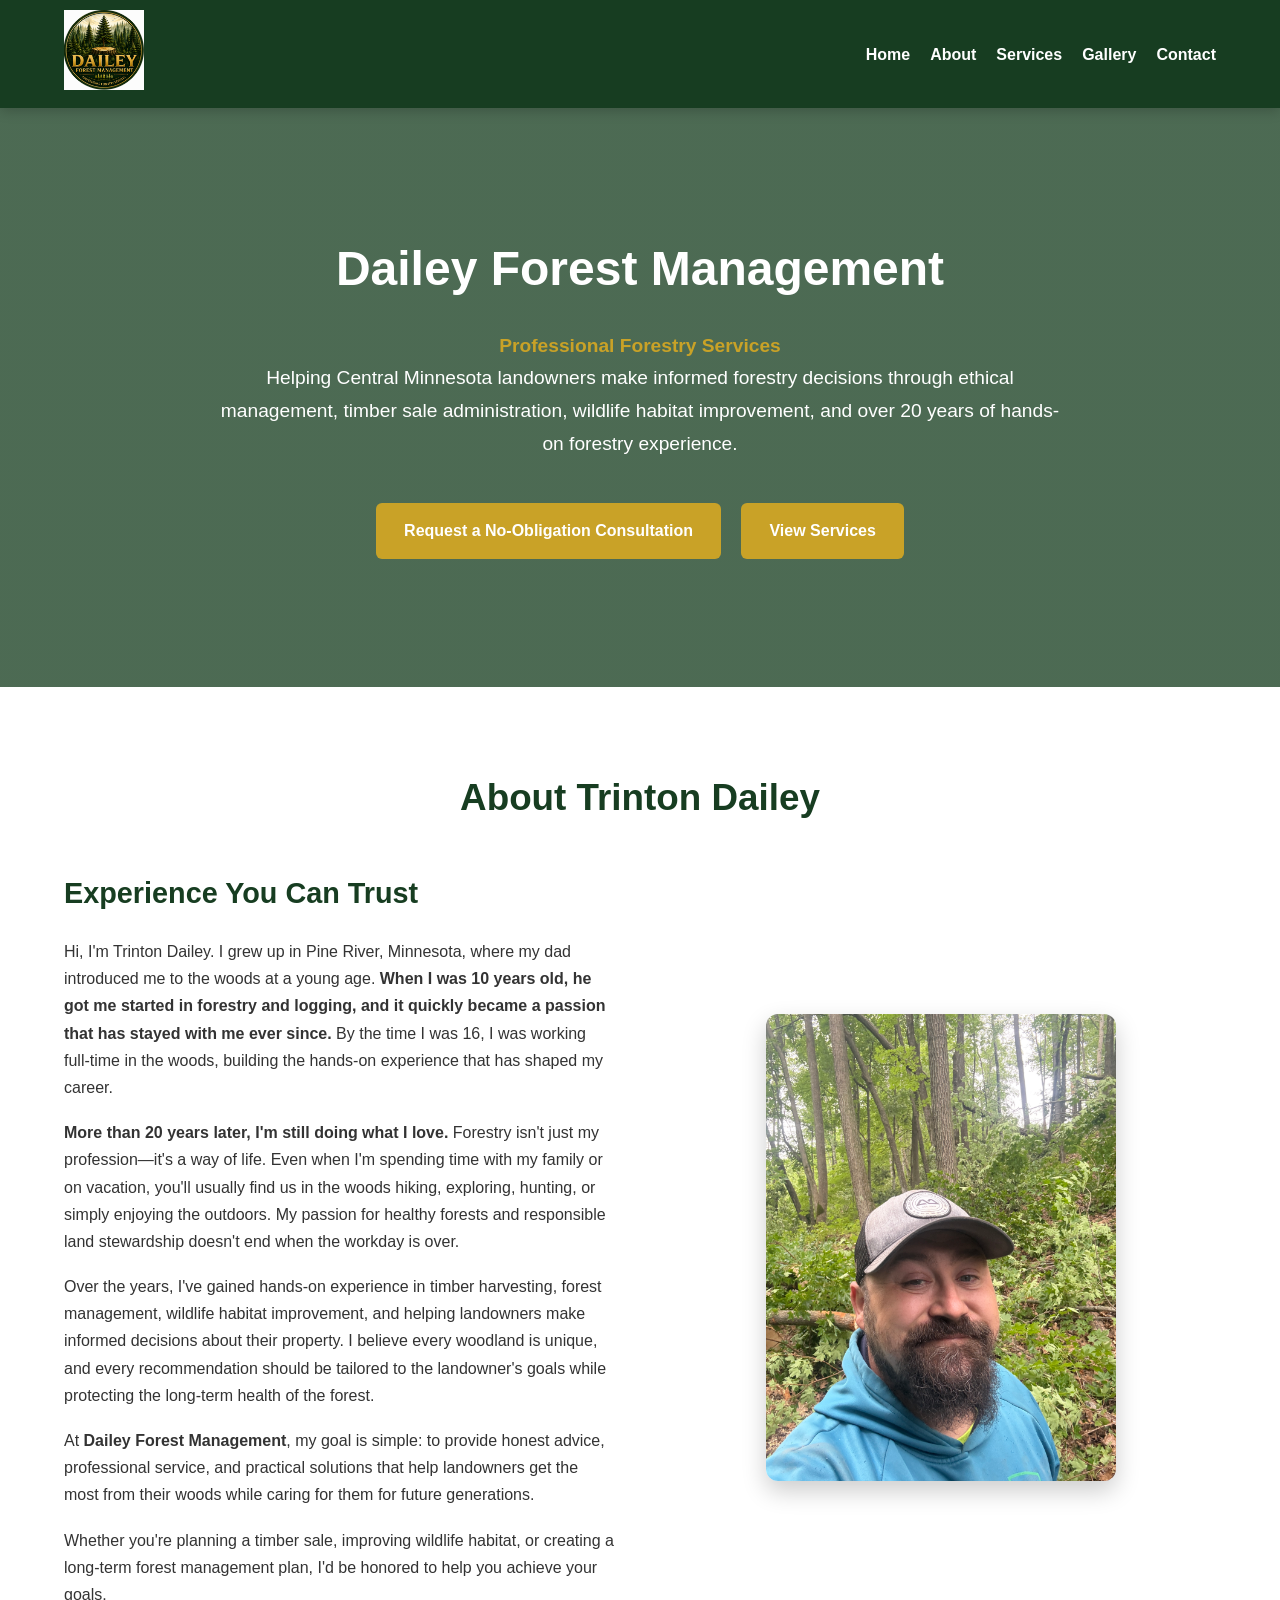
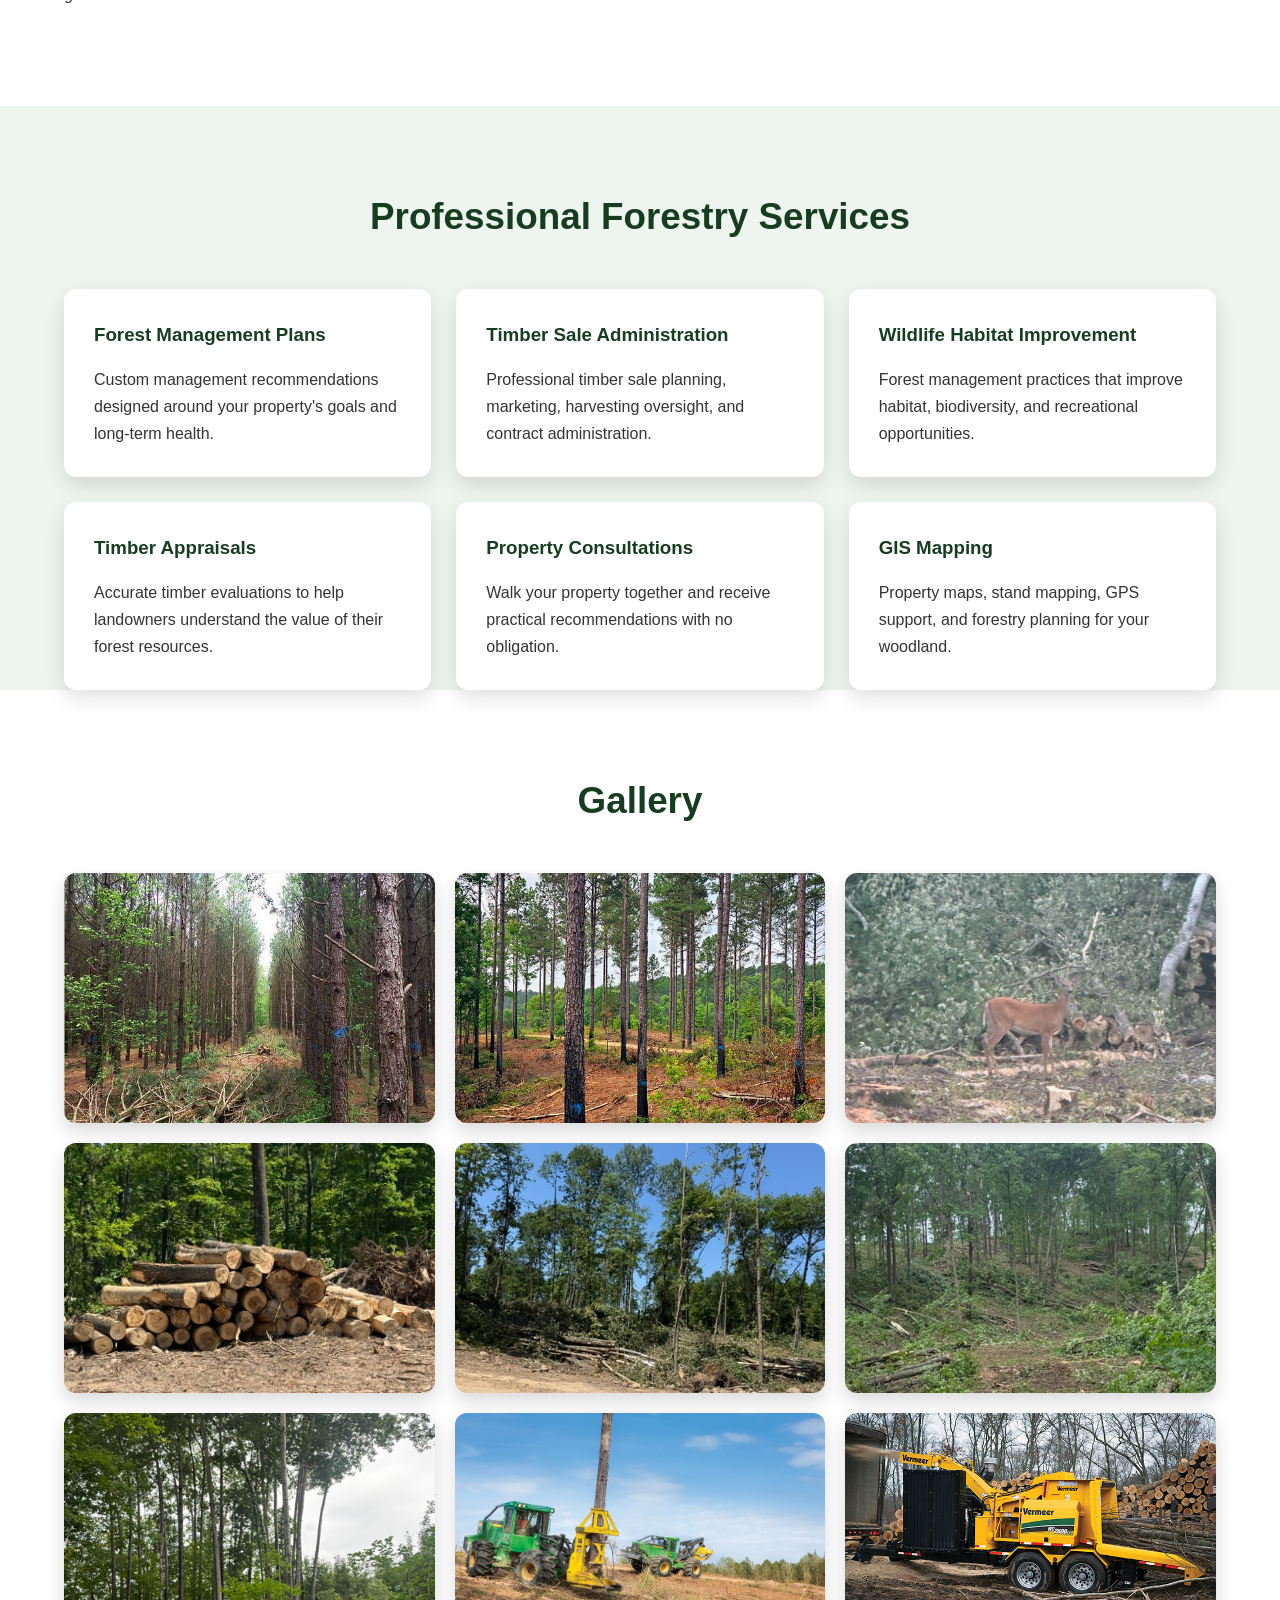
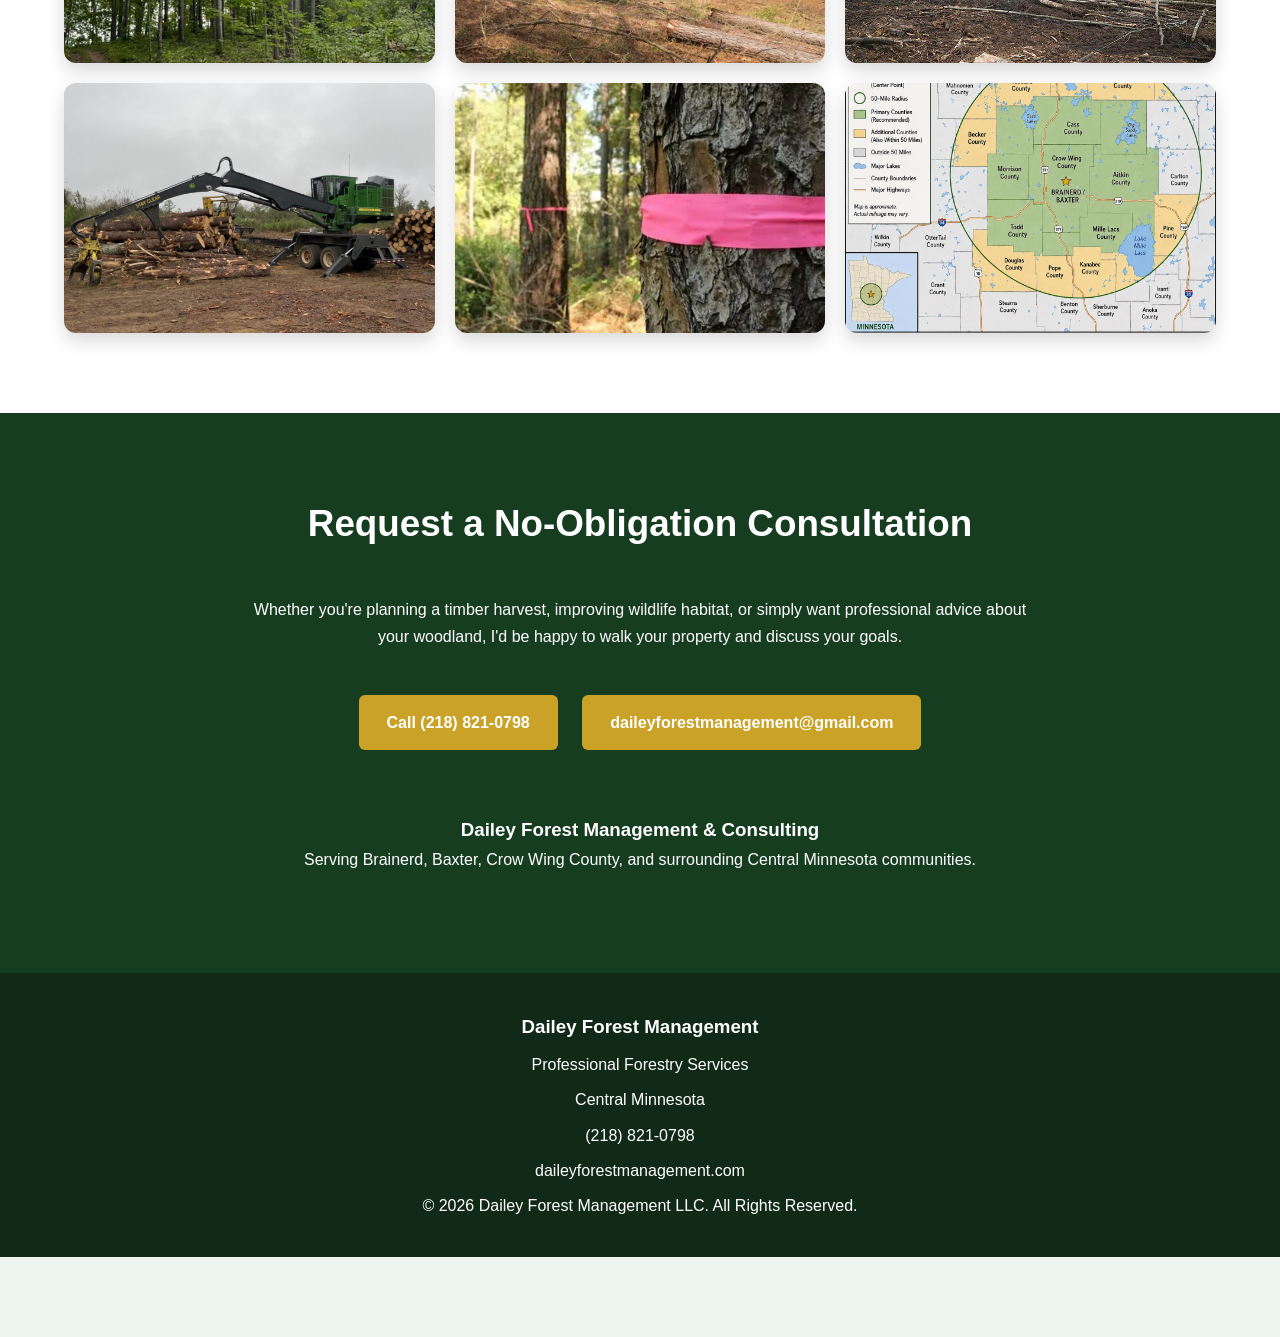
==== commit 80ba0981: "Update index.html" ====
--- a/index.html
+++ b/index.html
@@ -187,7 +187,7 @@
 
 <div class="container">
 
-<h2>Recent Forestry Projects</h2>
+<h2>Gallery</h2>
 
 <div class="gallery-grid">
 
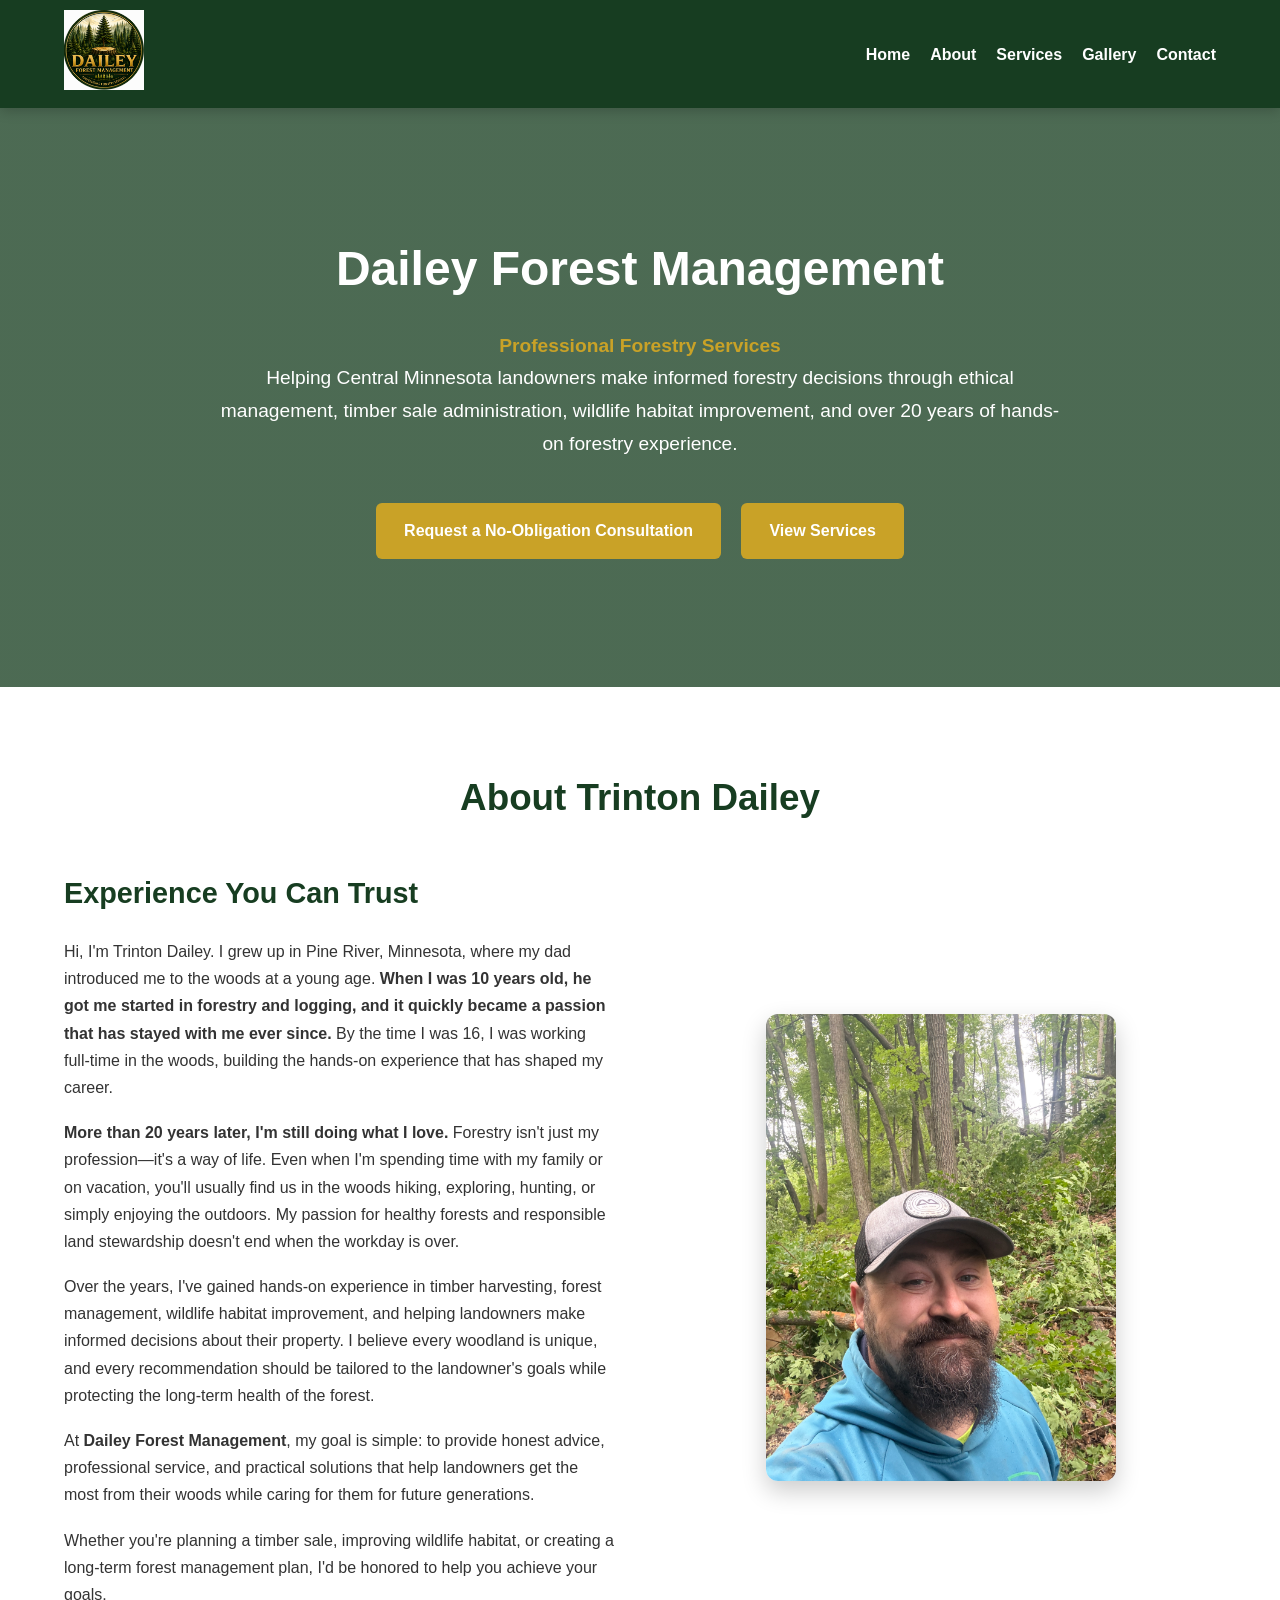
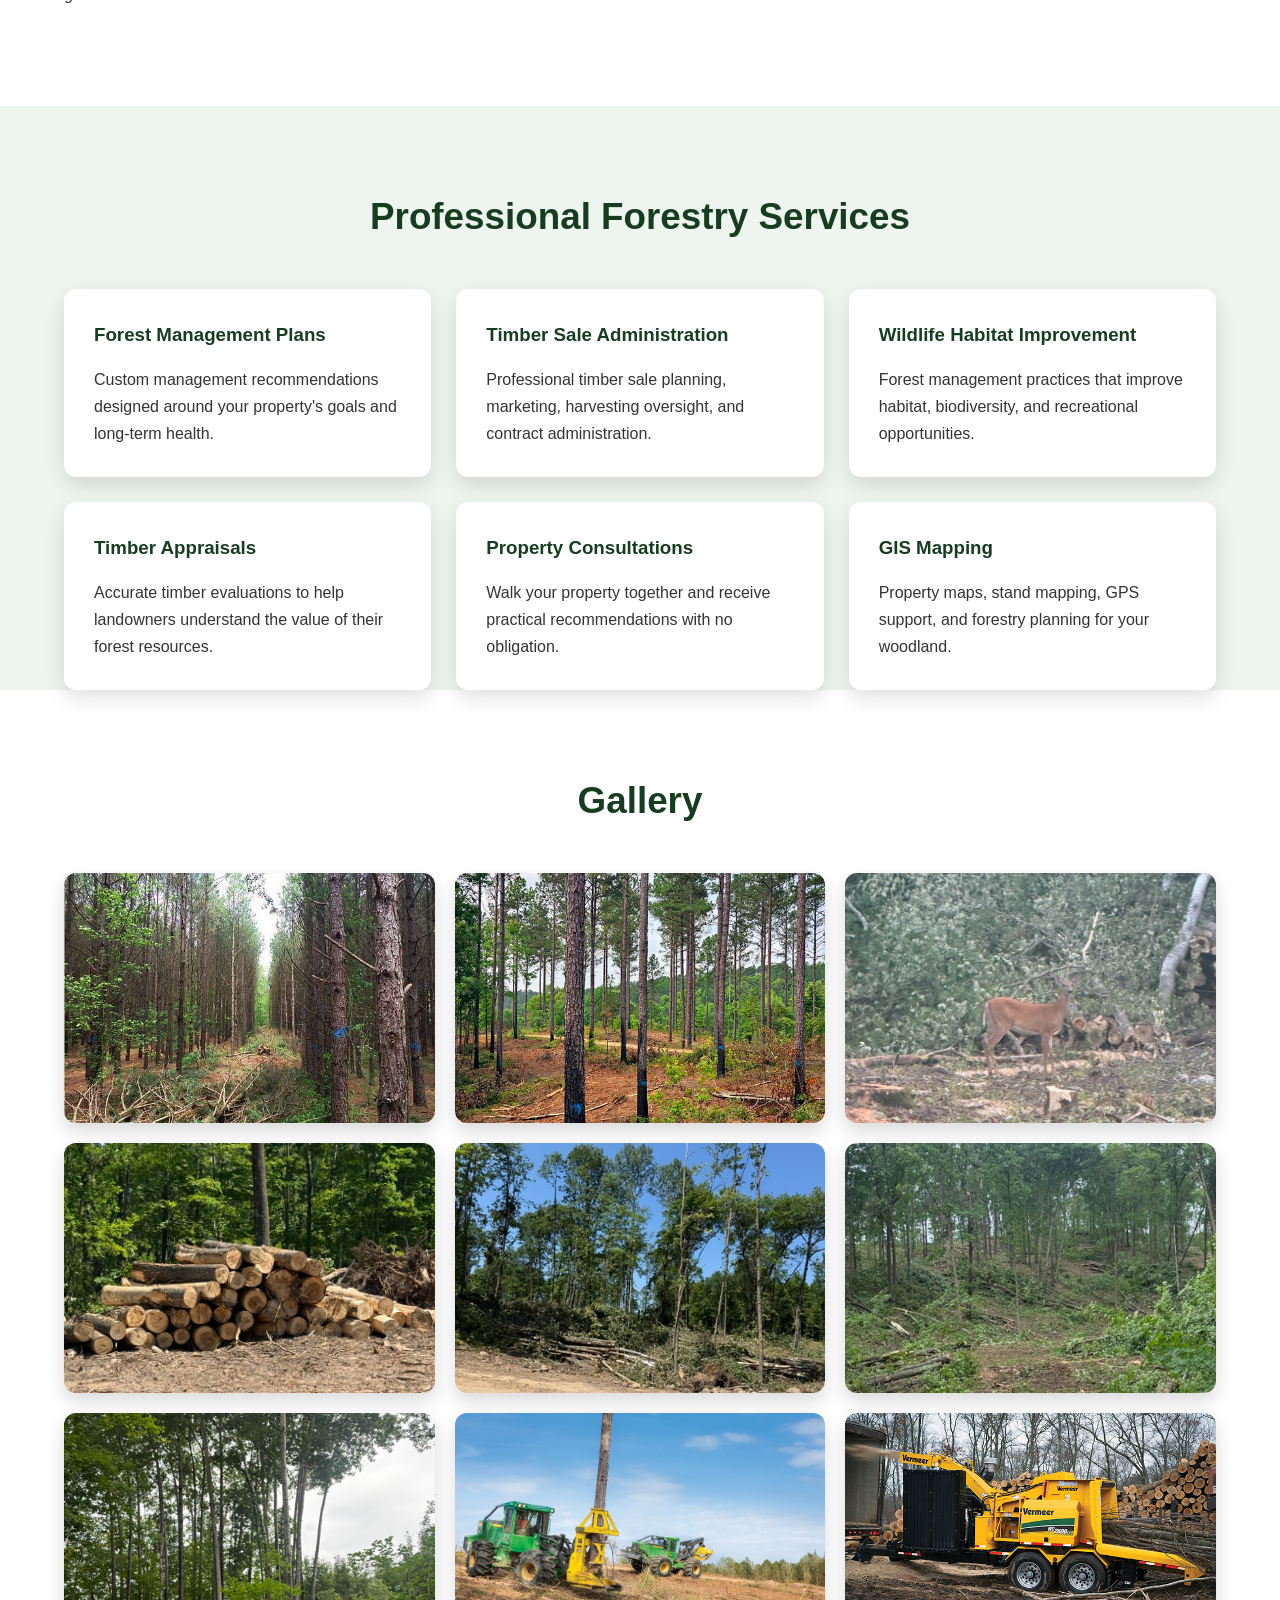
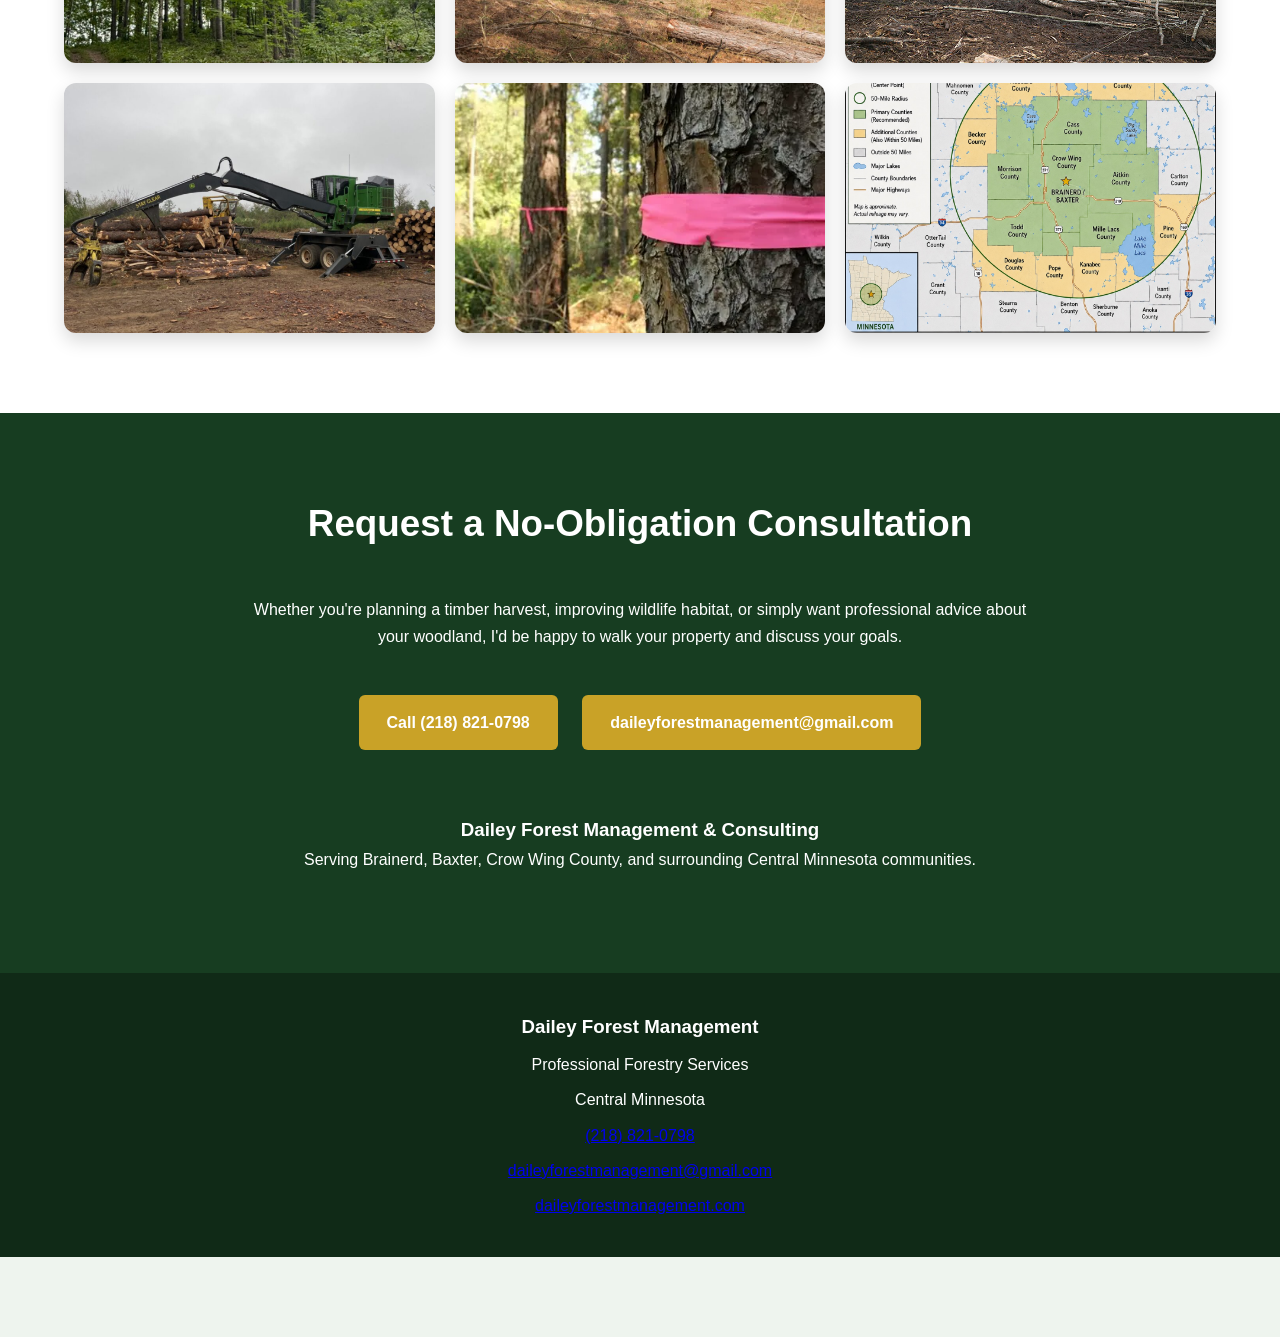
==== commit 5a189c99: "Update index.html" ====
--- a/index.html
+++ b/index.html
@@ -263,11 +263,11 @@
 
     <p>Central Minnesota</p>
 
-    <p>(218) 821-0798</p>
-
-    <p>daileyforestmanagement.com</p>
-
-    <p>&copy; 2026 Dailey Forest Management LLC. All Rights Reserved.</p>
+    <p><a href="tel:+12188210798">(218) 821-0798</a></p>
+
+<p><a href="mailto:daileyforestmanagement@gmail.com">daileyforestmanagement@gmail.com</a></p>
+
+<p><a href="https://daileyforestmanagement.com">daileyforestmanagement.com</a></p>
 
   </div>
 </footer>
